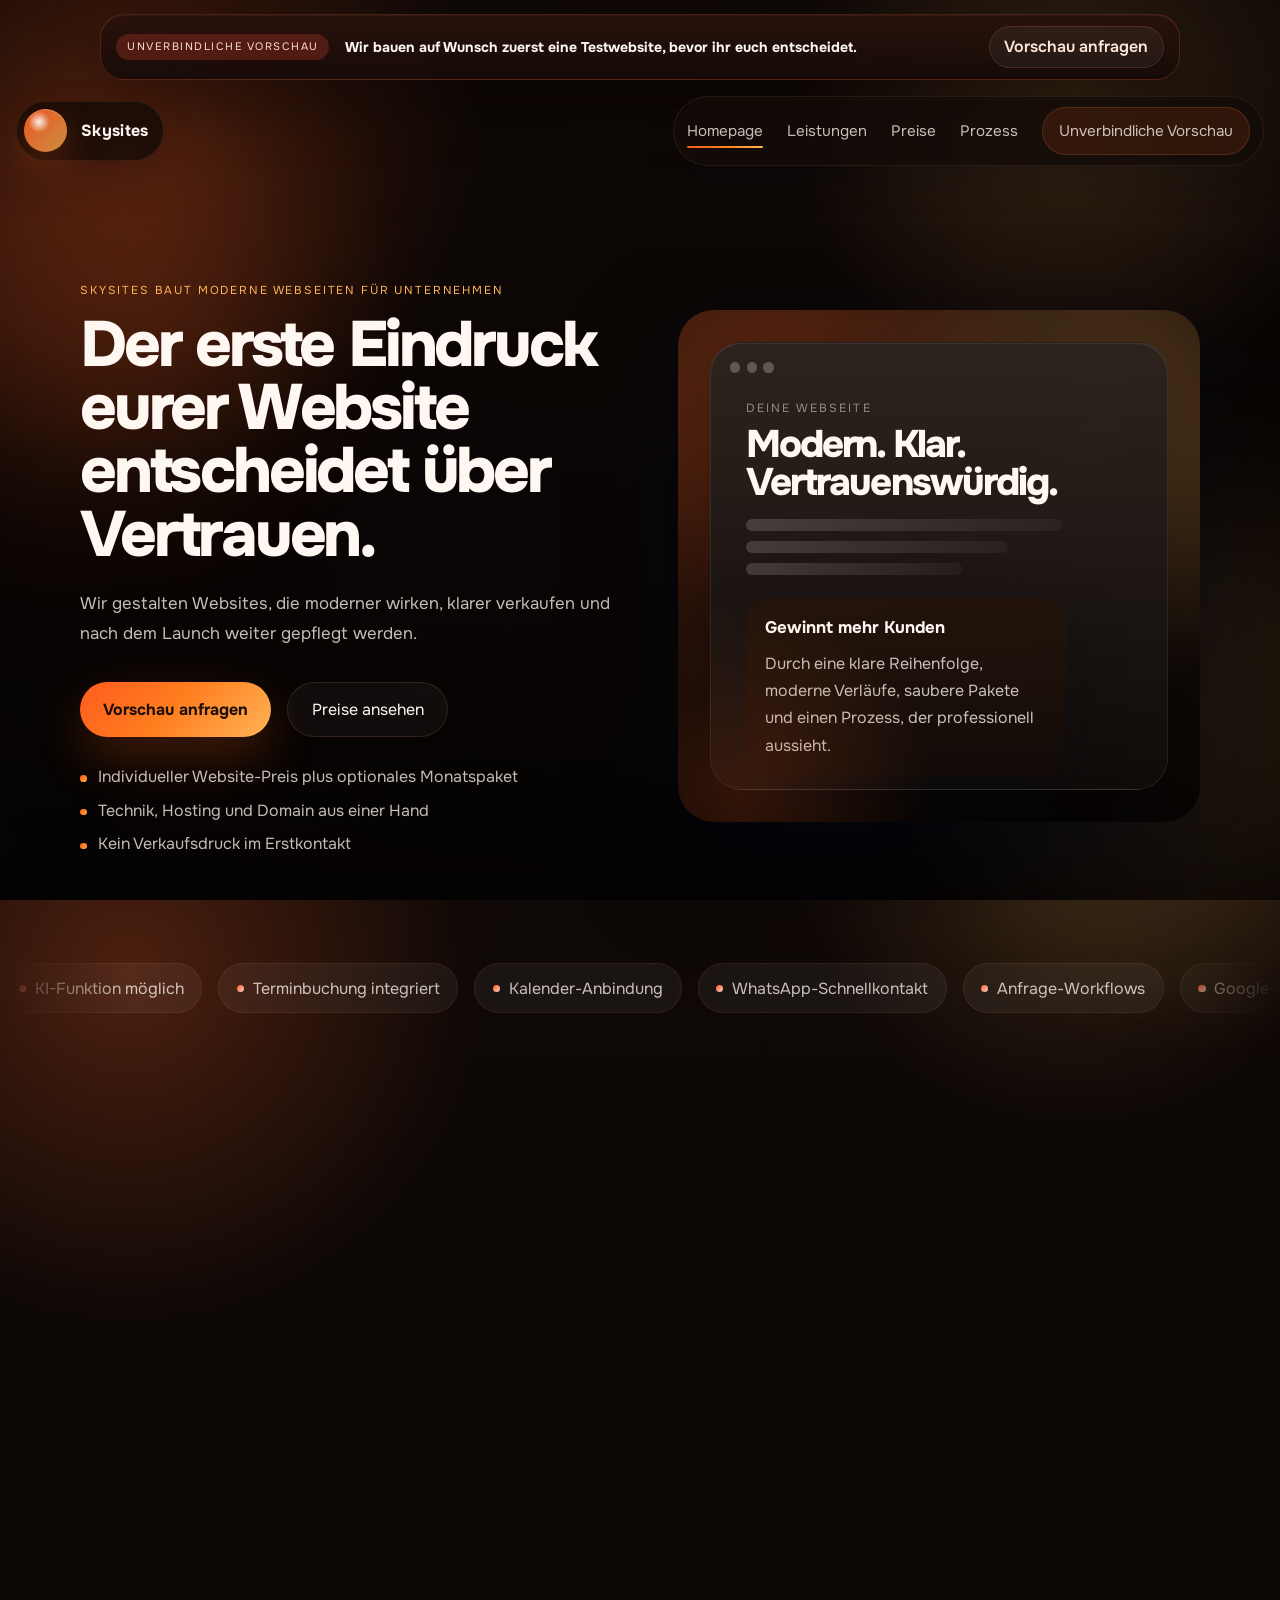
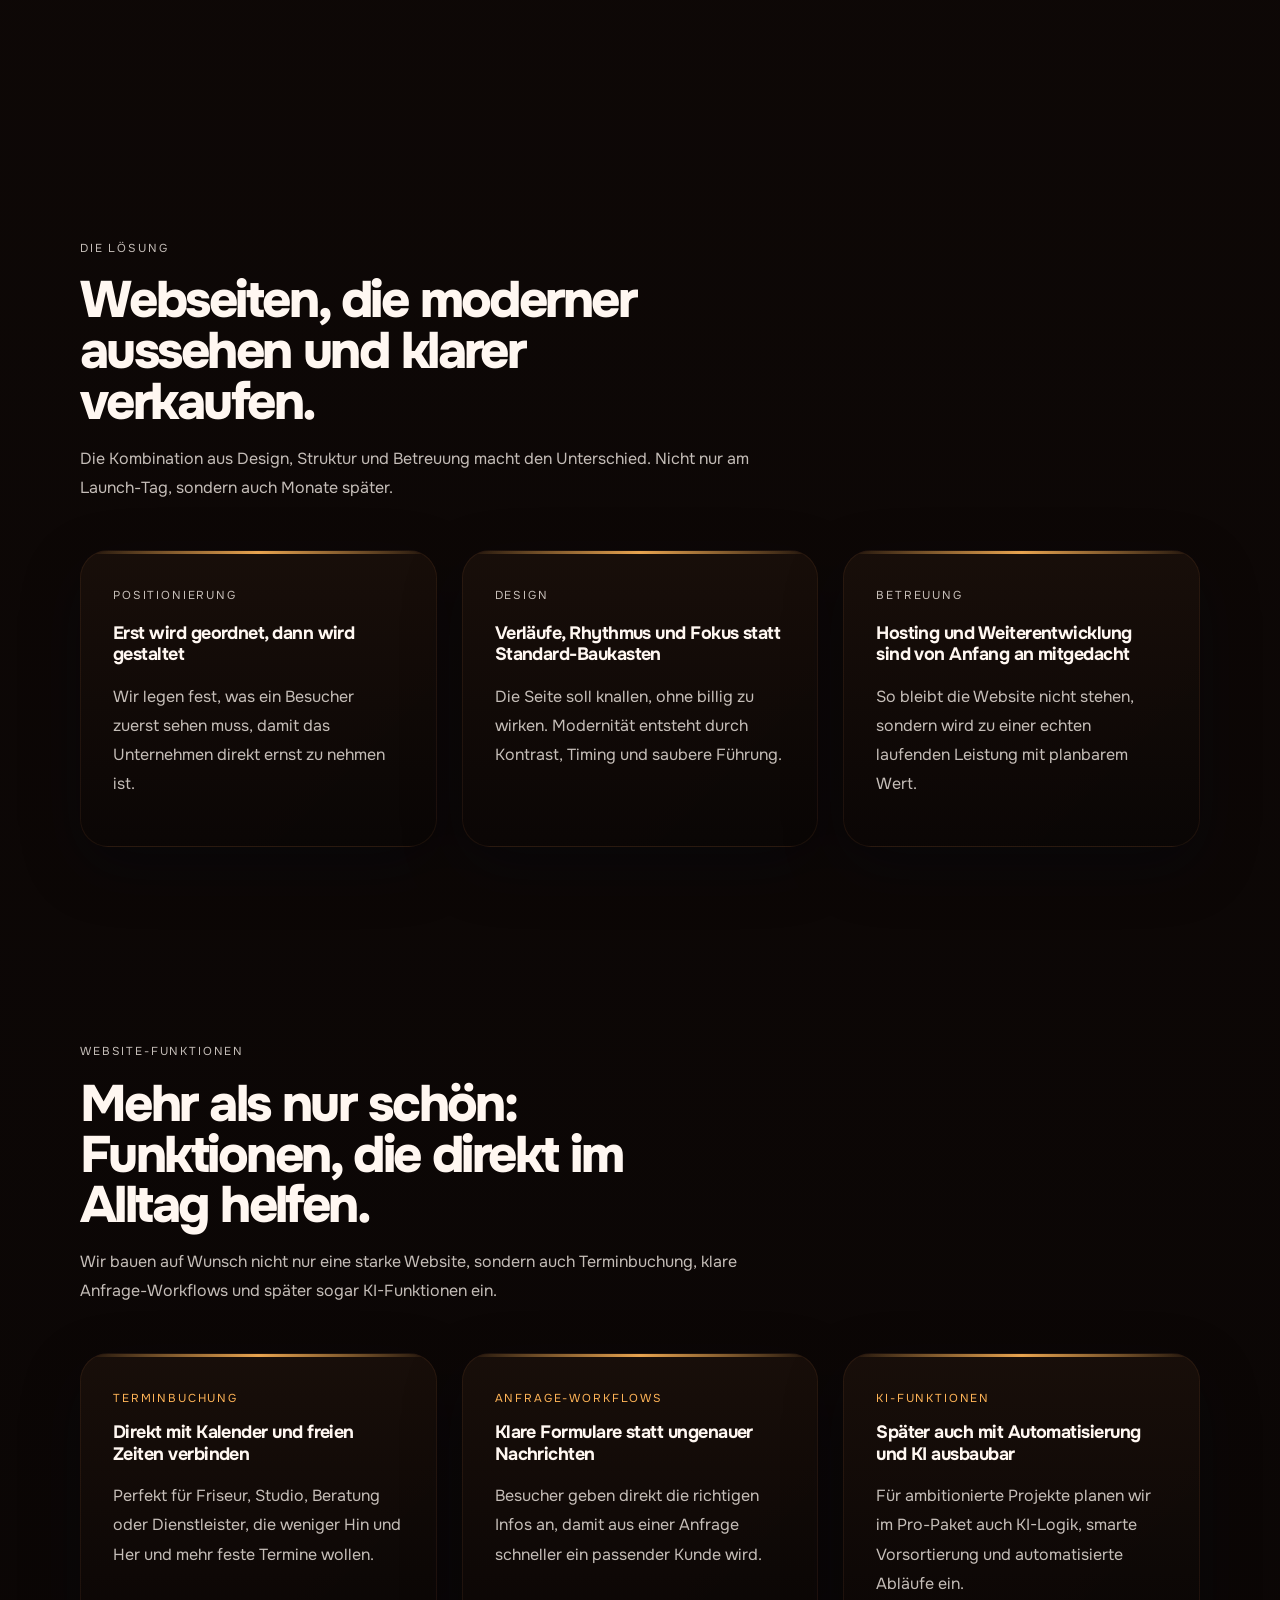
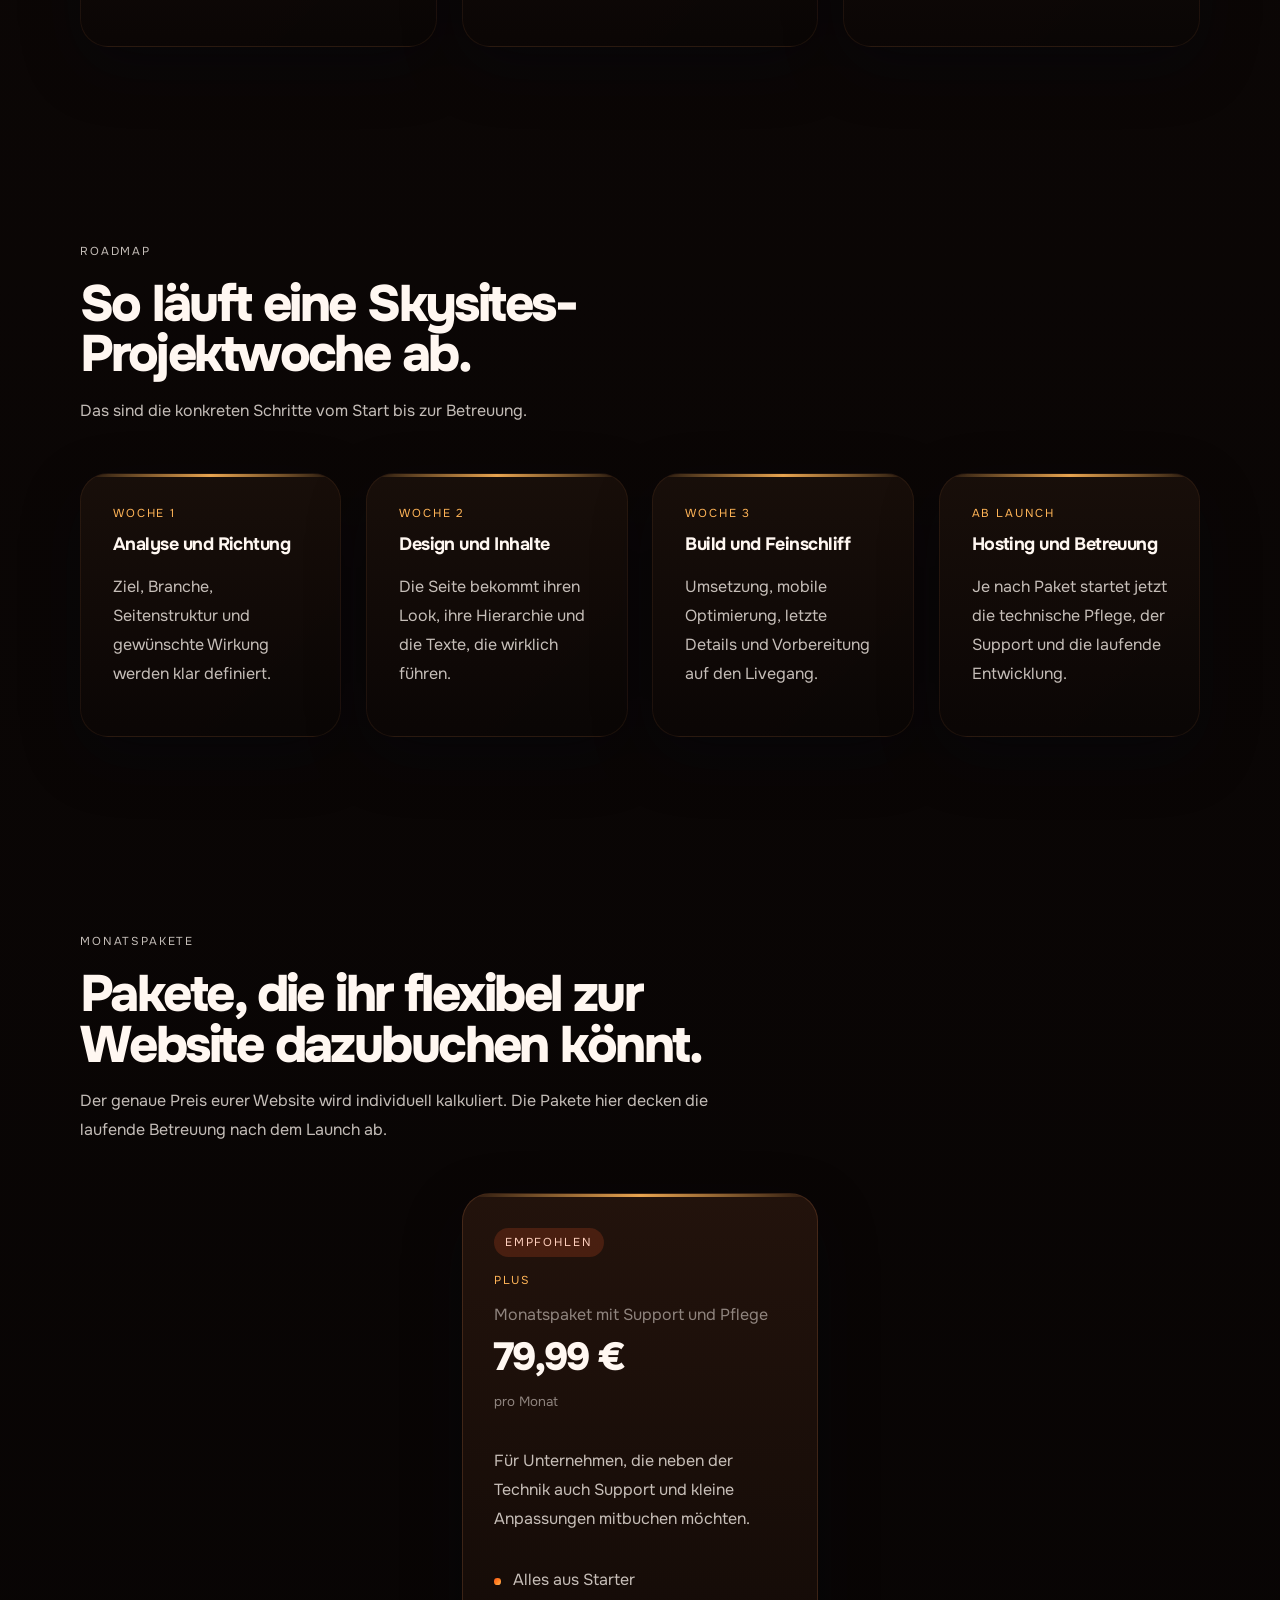
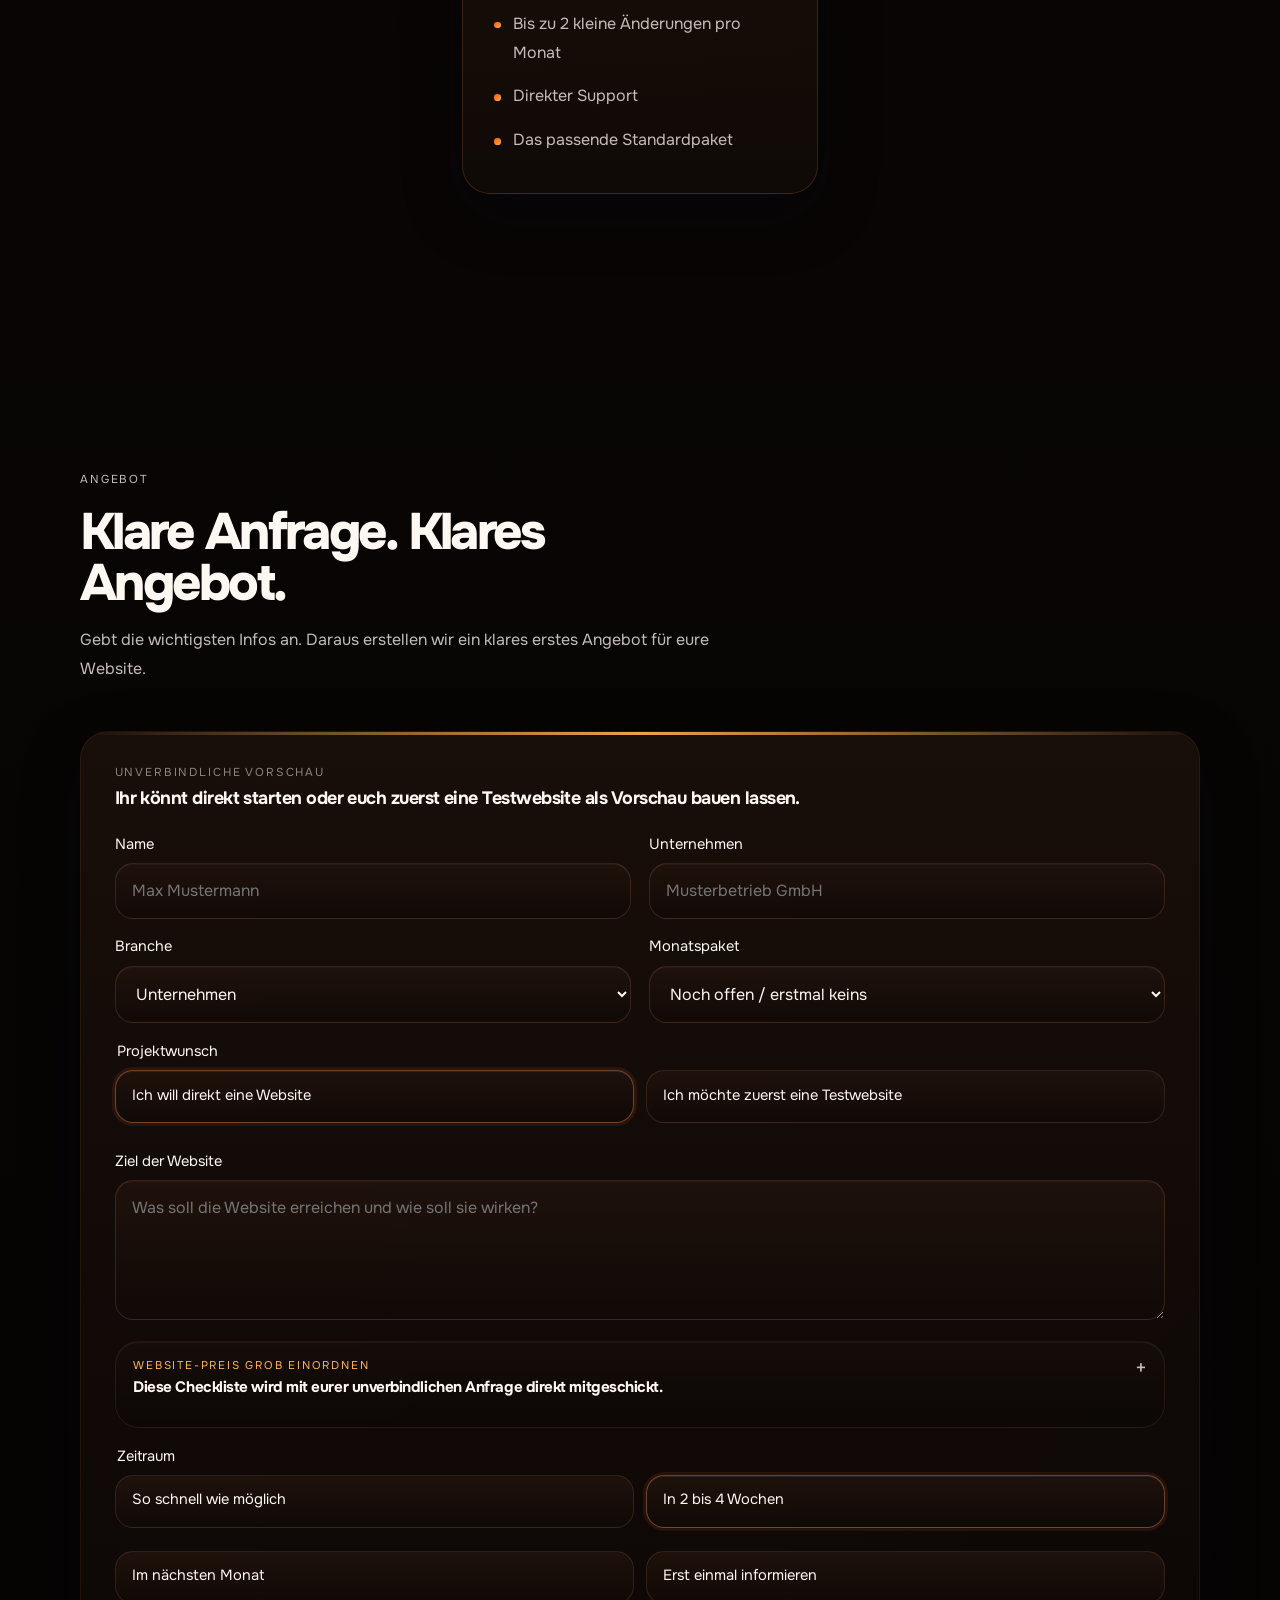
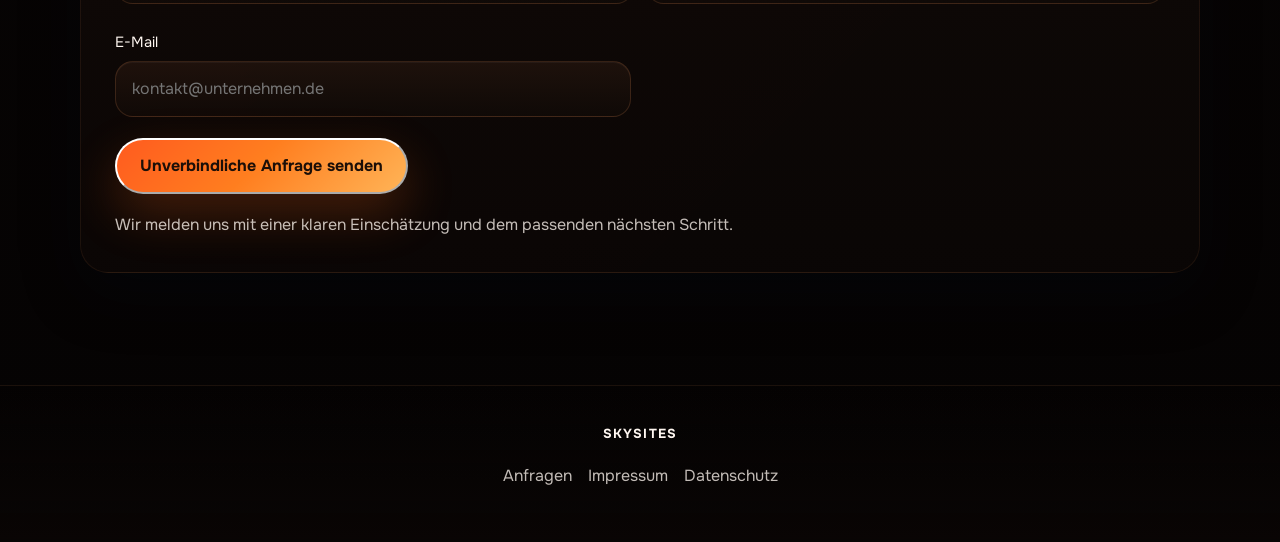
==== index.html @ fe9dfc4b "Add files via upload" ====
﻿<!DOCTYPE html>
<html lang="de">
<head>
  <meta charset="UTF-8">
  <meta name="viewport" content="width=device-width, initial-scale=1.0, viewport-fit=cover">
  <meta name="apple-mobile-web-app-capable" content="yes">
  <meta name="mobile-web-app-capable" content="yes">
  <meta name="color-scheme" content="dark light">
  <meta name="theme-color" content="#120b08">
  <meta name="theme-color" media="(prefers-color-scheme: light)" content="#120b08">
  <meta name="theme-color" media="(prefers-color-scheme: dark)" content="#120b08">
  <meta name="apple-mobile-web-app-status-bar-style" content="black-translucent">
  <title>Skysites | Moderne Webseiten für Unternehmen</title>
  <meta
    name="description"
    content="Skysites entwickelt moderne Webseiten für Unternehmen mit Hosting, Betreuung und klaren Abo-Modellen."
  >
  <link rel="preconnect" href="https://fonts.googleapis.com">
  <link rel="preconnect" href="https://fonts.gstatic.com" crossorigin>
  <link
    href="https://fonts.googleapis.com/css2?family=Onest:wght@300;400;500;600;700;800&display=swap"
    rel="stylesheet"
  >
  <link rel="stylesheet" href="styles.css">
</head>
<body data-page="home">
  <div class="ambient ambient-one"></div>
  <div class="ambient ambient-two"></div>
  <div class="site-frame">
    <div class="announcement-bar" data-reveal>
      <span class="announcement-tag">Unverbindliche Vorschau</span>
      <strong>Wir bauen auf Wunsch zuerst eine Testwebsite, bevor ihr euch entscheidet.</strong>
      <a href="anfragen.html">Vorschau anfragen</a>
    </div>

    <header class="site-header">
      <a class="brand" href="index.html" aria-label="Skysites Startseite">
        <span class="brand-symbol"></span>
        <span class="brand-wordmark">Skysites</span>
      </a>

      <button class="nav-toggle" type="button" aria-expanded="false" aria-controls="site-nav">
        <span></span>
        <span></span>
        <span></span>
      </button>

      <nav class="site-nav" id="site-nav" aria-label="Hauptnavigation">
        <a href="index.html" data-nav="home">Homepage</a>
        <a href="leistungen.html" data-nav="leistungen">Leistungen</a>
        <a href="preise.html" data-nav="preise">Preise</a>
        <a href="prozess.html" data-nav="prozess">Prozess</a>
        <a class="nav-button" href="anfragen.html">Unverbindliche Vorschau</a>
      </nav>
    </header>

    <main>
      <section class="hero section">
        <div class="hero-copy" data-reveal>
          <p class="eyebrow">Skysites baut moderne Webseiten für Unternehmen</p>
          <h1>Der erste Eindruck eurer Website entscheidet über Vertrauen.</h1>
          <p class="hero-text">
            Wir gestalten Websites, die moderner wirken, klarer verkaufen und nach dem Launch weiter gepflegt werden.
          </p>

          <div class="hero-actions">
            <a class="button button-primary" href="anfragen.html">Vorschau anfragen</a>
            <a class="button button-secondary" href="preise.html">Preise ansehen</a>
          </div>

          <ul class="hero-points">
            <li>Individueller Website-Preis plus optionales Monatspaket</li>
            <li>Technik, Hosting und Domain aus einer Hand</li>
            <li>Kein Verkaufsdruck im Erstkontakt</li>
          </ul>
        </div>

        <div class="hero-visual" data-reveal>
          <div class="hero-stage">
            <div class="hero-screen">
              <div class="screen-top">
                <span></span>
                <span></span>
                <span></span>
              </div>

              <div class="screen-body">
                <p class="screen-kicker">Deine Webseite</p>
                <h2>Modern. Klar. Vertrauenswürdig.</h2>
                <div class="screen-lines">
                  <span></span>
                  <span></span>
                  <span></span>
                </div>
                <div class="screen-panel">
                  <strong>Gewinnt mehr Kunden</strong>
                  <p>Durch eine klare Reihenfolge, moderne Verläufe, saubere Pakete und einen Prozess, der professionell aussieht.</p>
                </div>
              </div>
            </div>

          </div>
        </div>
      </section>

      <section class="proof-marquee section-tight" aria-label="Wirkung von Skysites">
        <div class="proof-track">
          <span>KI-Funktion möglich</span>
          <span>Terminbuchung integriert</span>
          <span>Kalender-Anbindung</span>
          <span>WhatsApp-Schnellkontakt</span>
          <span>Anfrage-Workflows</span>
          <span>Google-Bewertungen</span>
          <span>Mehrsprachige Seiten</span>
          <span>Formulare mit Vorsortierung</span>
          <span>Hosting inklusive</span>
          <span>SEO-Basis sauber aufgebaut</span>
          <span>KI-Funktion möglich</span>
          <span>Terminbuchung integriert</span>
          <span>Kalender-Anbindung</span>
          <span>WhatsApp-Schnellkontakt</span>
          <span>Anfrage-Workflows</span>
          <span>Google-Bewertungen</span>
          <span>Mehrsprachige Seiten</span>
          <span>Formulare mit Vorsortierung</span>
          <span>Hosting inklusive</span>
          <span>SEO-Basis sauber aufgebaut</span>
        </div>
      </section>

      <section class="section problem-section">
        <div class="section-head narrow" data-reveal>
          <p class="eyebrow">Die Realität</p>
          <h2>Viele Webseiten verlieren schon vor der ersten Anfrage.</h2>
          <p>
            Nicht weil das Unternehmen schlecht ist. Sondern weil die Website alt wirkt, Leistungen
            unklar erklärt und nach dem Launch nie weitergedacht wurde.
          </p>
        </div>

        <div class="problem-grid">
          <article class="problem-card" data-reveal>
            <p class="card-tag">01 Veralteter Eindruck</p>
            <h3>Die Firma wirkt schwächer als sie ist</h3>
            <p>Besucher sehen eine alte Website und schließen daraus auf Qualität, Preis und Professionalität.</p>
          </article>

          <article class="problem-card" data-reveal>
            <p class="card-tag">02 Unklare Kommunikation</p>
            <h3>Leistungen werden gezeigt, aber nicht verkauft</h3>
            <p>Wenn die Reihenfolge nicht stimmt, liest niemand bis zum Punkt, an dem Vertrauen entsteht.</p>
          </article>

          <article class="problem-card" data-reveal>
            <p class="card-tag">03 Kein System danach</p>
            <h3>Nach dem Launch beginnt sofort der Stillstand</h3>
            <p>Ohne Hosting, Pflege und kleine Updates wird aus einer guten Website schnell wieder ein altes Signal.</p>
          </article>
        </div>
      </section>

      <section class="section solution-section">
        <div class="section-head" data-reveal>
          <p class="eyebrow">Die Lösung</p>
          <h2>Webseiten, die moderner aussehen und klarer verkaufen.</h2>
          <p>
            Die Kombination aus Design, Struktur und Betreuung macht den Unterschied. Nicht nur am
            Launch-Tag, sondern auch Monate später.
          </p>
        </div>

        <div class="story-grid">
          <article class="glass-card" data-reveal>
            <p class="card-tag">Positionierung</p>
            <h3>Erst wird geordnet, dann wird gestaltet</h3>
            <p>Wir legen fest, was ein Besucher zuerst sehen muss, damit das Unternehmen direkt ernst zu nehmen ist.</p>
          </article>

          <article class="glass-card" data-reveal>
            <p class="card-tag">Design</p>
            <h3>Verläufe, Rhythmus und Fokus statt Standard-Baukasten</h3>
            <p>Die Seite soll knallen, ohne billig zu wirken. Modernität entsteht durch Kontrast, Timing und saubere Führung.</p>
          </article>

          <article class="glass-card" data-reveal>
            <p class="card-tag">Betreuung</p>
            <h3>Hosting und Weiterentwicklung sind von Anfang an mitgedacht</h3>
            <p>So bleibt die Website nicht stehen, sondern wird zu einer echten laufenden Leistung mit planbarem Wert.</p>
          </article>
        </div>
      </section>

      <section class="section examples-section">
        <div class="section-head" data-reveal>
          <p class="eyebrow">Website-Funktionen</p>
          <h2>Mehr als nur schön: Funktionen, die direkt im Alltag helfen.</h2>
          <p>Wir bauen auf Wunsch nicht nur eine starke Website, sondern auch Terminbuchung, klare Anfrage-Workflows und später sogar KI-Funktionen ein.</p>
        </div>

        <div class="examples-grid">
          <article class="example-card" data-reveal>
            <span class="example-label">Terminbuchung</span>
            <h3>Direkt mit Kalender und freien Zeiten verbinden</h3>
            <p>Perfekt für Friseur, Studio, Beratung oder Dienstleister, die weniger Hin und Her und mehr feste Termine wollen.</p>
          </article>

          <article class="example-card" data-reveal>
            <span class="example-label">Anfrage-Workflows</span>
            <h3>Klare Formulare statt ungenauer Nachrichten</h3>
            <p>Besucher geben direkt die richtigen Infos an, damit aus einer Anfrage schneller ein passender Kunde wird.</p>
          </article>

          <article class="example-card" data-reveal>
            <span class="example-label">KI-Funktionen</span>
            <h3>Später auch mit Automatisierung und KI ausbaubar</h3>
            <p>Für ambitionierte Projekte planen wir im Pro-Paket auch KI-Logik, smarte Vorsortierung und automatisierte Abläufe ein.</p>
          </article>
        </div>
      </section>

      <section class="section roadmap-section">
        <div class="section-head" data-reveal>
          <p class="eyebrow">Roadmap</p>
          <h2>So läuft eine Skysites-Projektwoche ab.</h2>
          <p>Das sind die konkreten Schritte vom Start bis zur Betreuung.</p>
        </div>

        <div class="roadmap-grid">
          <article class="roadmap-card" data-reveal>
            <span>Woche 1</span>
            <h3>Analyse und Richtung</h3>
            <p>Ziel, Branche, Seitenstruktur und gewünschte Wirkung werden klar definiert.</p>
          </article>

          <article class="roadmap-card" data-reveal>
            <span>Woche 2</span>
            <h3>Design und Inhalte</h3>
            <p>Die Seite bekommt ihren Look, ihre Hierarchie und die Texte, die wirklich führen.</p>
          </article>

          <article class="roadmap-card" data-reveal>
            <span>Woche 3</span>
            <h3>Build und Feinschliff</h3>
            <p>Umsetzung, mobile Optimierung, letzte Details und Vorbereitung auf den Livegang.</p>
          </article>

          <article class="roadmap-card" data-reveal>
            <span>Ab Launch</span>
            <h3>Hosting und Betreuung</h3>
            <p>Je nach Paket startet jetzt die technische Pflege, der Support und die laufende Entwicklung.</p>
          </article>
        </div>
      </section>

      <section class="section pricing-preview">
        <div class="section-head" data-reveal>
          <p class="eyebrow">Monatspakete</p>
          <h2>Pakete, die ihr flexibel zur Website dazubuchen könnt.</h2>
          <p>
            Der genaue Preis eurer Website wird individuell kalkuliert. Die Pakete hier decken die
            laufende Betreuung nach dem Launch ab.
          </p>
        </div>

        <div class="pricing-grid">
          <article class="pricing-card" data-reveal>
            <p class="price-tier">Starter</p>
            <div class="price-block">
              <span>Monatspaket für Hosting und Basis</span>
              <strong>29,99 &euro;</strong>
              <small>pro Monat</small>
            </div>
            <p class="price-copy">Für Unternehmen, die Hosting, Domain und technische Ruhe sauber abgeben möchten.</p>
            <ul>
              <li>Hosting, Domain und SSL</li>
              <li>Technische Pflege und Verfügbarkeit</li>
              <li>Stabile Basis nach dem Launch</li>
              <li>Ideal für den einfachen Start</li>
            </ul>
          </article>

          <article class="pricing-card featured" data-reveal>
            <p class="feature-chip">Empfohlen</p>
            <p class="price-tier">Plus</p>
            <div class="price-block">
              <span>Monatspaket mit Support und Pflege</span>
              <strong>79,99 &euro;</strong>
              <small>pro Monat</small>
            </div>
            <p class="price-copy">Für Unternehmen, die neben der Technik auch Support und kleine Anpassungen mitbuchen möchten.</p>
            <ul>
              <li>Alles aus Starter</li>
              <li>Bis zu 2 kleine Änderungen pro Monat</li>
              <li>Direkter Support</li>
              <li>Das passende Standardpaket</li>
            </ul>
          </article>

          <article class="pricing-card" data-reveal>
            <p class="price-tier">Pro</p>
            <div class="price-block">
              <span>Monatspaket für Ausbau, Workflows und KI</span>
              <strong>249,99 &euro;</strong>
              <small>pro Monat</small>
            </div>
            <p class="price-copy">Für Unternehmen, die ihre Website langfristig ausbauen und priorisiert betreuen lassen wollen.</p>
            <ul>
              <li>Alles aus Plus</li>
              <li>Priorisierte Betreuung</li>
              <li>Neue Bereiche, Workflows und größere Anpassungen</li>
              <li>KI-Funktionen werden hier sauber mitgedacht</li>
            </ul>
          </article>
        </div>

        <div class="section-link" data-reveal>
          <a class="button button-primary" href="preise.html#preisfinder">Website-Preis finden</a>
          <a class="button button-secondary" href="preise.html">Preise ansehen</a>
        </div>
      </section>

      <section class="section contact-section" id="kontakt">
        <div class="section-head" data-reveal>
          <p class="eyebrow">Angebot</p>
          <h2>Klare Anfrage. Klares Angebot.</h2>
          <p>
            Gebt die wichtigsten Infos an. Daraus erstellen wir ein klares erstes Angebot für eure Website.
          </p>
        </div>

        <div class="contact-grid contact-grid-single">
          <form class="contact-form" id="lead-form" data-reveal>
            <div class="form-intro">
              <p>Unverbindliche Vorschau</p>
              <strong>Ihr könnt direkt starten oder euch zuerst eine Testwebsite als Vorschau bauen lassen.</strong>
            </div>

            <div class="form-grid">
              <label>
                <span>Name</span>
                <input type="text" name="name" placeholder="Max Mustermann">
              </label>

              <label>
                <span>Unternehmen</span>
                <input type="text" name="company" placeholder="Musterbetrieb GmbH">
              </label>

              <label>
                <span>Branche</span>
                <select name="industry">
                  <option value="Unternehmen">Unternehmen</option>
                  <option value="Handwerk">Handwerk</option>
                  <option value="Praxis oder Gesundheit">Praxis oder Gesundheit</option>
                  <option value="Beauty oder Studio">Beauty oder Studio</option>
                  <option value="Dienstleistung">Dienstleistung</option>
                </select>
              </label>

              <label>
                <span>Monatspaket</span>
                <select name="plan">
                  <option value="Noch offen">Noch offen / erstmal keins</option>
                  <option value="Starter">Starter</option>
                  <option value="Plus">Plus</option>
                  <option value="Pro">Pro</option>
                </select>
                
              </label>

              <fieldset class="field-wide choice-field">
                <legend>Projektwunsch</legend>
                <div class="choice-grid choice-grid-double">
                  <label class="choice-option">
                    <input type="radio" name="project_type" value="Ich will direkt eine Website" checked>
                    <span>Ich will direkt eine Website</span>
                  </label>
                  <label class="choice-option">
                    <input type="radio" name="project_type" value="Ich möchte zuerst eine Testwebsite">
                    <span>Ich möchte zuerst eine Testwebsite</span>
                  </label>
                </div>
              </fieldset>

              <div class="field-wide">
                <label>
                  <span>Ziel der Website</span>
                  <textarea name="goal" rows="5" placeholder="Was soll die Website erreichen und wie soll sie wirken?" data-goal-field></textarea>
                </label>

                <div class="estimate-drawer" data-estimate-drawer>
                  <button class="estimate-toggle" type="button" data-estimate-toggle aria-expanded="false">
                    <span>Website-Preis grob einordnen</span>
                    <strong>Diese Checkliste wird mit eurer unverbindlichen Anfrage direkt mitgeschickt.</strong>
                  </button>

                  <div class="estimate-panel" data-estimate-panel hidden>
                    <p class="estimate-copy">Ergänzt auf Wunsch direkt Umfang, Design und Funktionen. So können wir euer Angebot viel klarer einordnen.</p>

                    <div class="form-grid estimate-grid">
                      <label>
                        <span>Seitenumfang</span>
                        <select name="estimate_pages" data-estimate-field>
                          <option value="small">1 bis 3 Seiten</option>
                          <option value="medium">4 bis 6 Seiten</option>
                          <option value="large">7 bis 10 Seiten</option>
                          <option value="xlarge">Mehr als 10 Seiten</option>
                        </select>
                      </label>

                      <label>
                        <span>Inhalte</span>
                        <select name="estimate_content" data-estimate-field>
                          <option value="ready">Texte und Inhalte sind weitgehend bereit</option>
                          <option value="partial">Teile sind vorhanden</option>
                          <option value="new">Es soll inhaltlich neu aufgebaut werden</option>
                        </select>
                      </label>

                      <label class="field-wide">
                        <span>Designanspruch</span>
                        <select name="estimate_design" data-estimate-field>
                          <option value="clean">Klar und fokussiert</option>
                          <option value="premium">Hochwertig und modern</option>
                          <option value="individual">Auffälliger und individueller</option>
                        </select>
                      </label>

                      <fieldset class="field-wide choice-field">
                        <legend>Zusatzfunktionen</legend>
                        <div class="choice-grid">
                          <label class="choice-option">
                            <input type="checkbox" name="estimate_features" value="contact" data-estimate-field>
                            <span>Kontaktformular</span>
                          </label>
                          <label class="choice-option">
                            <input type="checkbox" name="estimate_features" value="booking" data-estimate-field>
                            <span>Terminbuchung</span>
                          </label>
                          <label class="choice-option">
                            <input type="checkbox" name="estimate_features" value="calendar" data-estimate-field>
                            <span>Kalender-Anbindung</span>
                          </label>
                          <label class="choice-option">
                            <input type="checkbox" name="estimate_features" value="faq" data-estimate-field>
                            <span>FAQ-Bereich</span>
                          </label>
                          <label class="choice-option">
                            <input type="checkbox" name="estimate_features" value="gallery" data-estimate-field>
                            <span>Google-Bewertungen</span>
                          </label>
                          <label class="choice-option">
                            <input type="checkbox" name="estimate_features" value="blog" data-estimate-field>
                            <span>Blog oder News</span>
                          </label>
                          <label class="choice-option">
                            <input type="checkbox" name="estimate_features" value="multilingual" data-estimate-field>
                            <span>Mehrsprachig</span>
                          </label>
                          <label class="choice-option">
                            <input type="checkbox" name="estimate_features" value="whatsapp" data-estimate-field>
                            <span>WhatsApp oder Schnellkontakt</span>
                          </label>
                          <label class="choice-option">
                            <input type="checkbox" name="estimate_features" value="workflow" data-estimate-field>
                            <span>Anfrage-Workflow oder Rechner</span>
                          </label>
                          <label class="choice-option">
                            <input type="checkbox" name="estimate_features" value="ai" data-estimate-field>
                            <span>KI-Funktion (nur mit Pro)</span>
                          </label>
                        </div>
                      </fieldset>
                    </div>

                    <div class="estimate-inline">
                      <span>Aktuelle Einordnung</span>
                      <strong data-inline-price-range>ca. 500 - 749 &euro;</strong>
                      <small data-inline-price-note>Schlanker Einstieg</small>
                      <p data-inline-price-summary>Perfekt für eine kompakte Website mit klarem Aufbau.</p>
                    </div>
                  </div>
                </div>
              </div>

              <fieldset class="field-wide choice-field">
                <legend>Zeitraum</legend>
                <div class="choice-grid">
                  <label class="choice-option">
                    <input type="radio" name="timeline" value="so schnell wie möglich">
                    <span>So schnell wie möglich</span>
                  </label>
                  <label class="choice-option">
                    <input type="radio" name="timeline" value="in 2 bis 4 Wochen" checked>
                    <span>In 2 bis 4 Wochen</span>
                  </label>
                  <label class="choice-option">
                    <input type="radio" name="timeline" value="im nächsten Monat">
                    <span>Im nächsten Monat</span>
                  </label>
                  <label class="choice-option">
                    <input type="radio" name="timeline" value="erst einmal nur informieren">
                    <span>Erst einmal informieren</span>
                  </label>
                </div>
              </fieldset>

              <label>
                <span>E-Mail</span>
                <input type="email" name="email" placeholder="kontakt@unternehmen.de">
              </label>
            </div>

            <button class="button button-primary" type="submit">Unverbindliche Anfrage senden</button>
            <p class="form-note">
              Wir melden uns mit einer klaren Einschätzung und dem passenden nächsten Schritt.
            </p>
          </form>
        </div>
      </section>
    </main>

    <footer class="site-footer">
      <p>Skysites</p>
      <div>
        <a href="anfragen.html">Anfragen</a>
        <a href="impressum.html">Impressum</a>
        <a href="datenschutz.html">Datenschutz</a>
      </div>
    </footer>
  </div>

  <script src="script.js"></script>
</body>
</html>
---- styles.css ----
:root {
  color-scheme: dark;
  --safe-top: env(safe-area-inset-top, 0px);
  --safe-right: env(safe-area-inset-right, 0px);
  --safe-bottom: env(safe-area-inset-bottom, 0px);
  --safe-left: env(safe-area-inset-left, 0px);
  --bg: #120b08;
  --bg-deep: #070403;
  --surface: rgba(28, 16, 10, 0.72);
  --surface-strong: rgba(20, 12, 8, 0.9);
  --surface-soft: rgba(255, 255, 255, 0.05);
  --line: rgba(255, 157, 96, 0.14);
  --line-strong: rgba(255, 157, 96, 0.28);
  --text: #fff7f1;
  --text-soft: rgba(255, 247, 241, 0.76);
  --text-dim: rgba(255, 247, 241, 0.5);
  --blue-1: #ff6a18;
  --blue-2: #ff8f2b;
  --blue-3: #ffb457;
  --warm-1: #ff5a2a;
  --warm-2: #ffd0bf;
  --success: #8ef5c5;
  --gradient-primary: linear-gradient(135deg, #ff5b1f 0%, #ff7e1f 48%, #ffb457 100%);
  --gradient-warm: linear-gradient(135deg, #ff5a2a 0%, #ffd0bf 100%);
  --shadow-lg: 0 35px 100px rgba(2, 8, 20, 0.5);
  --shadow-md: 0 20px 60px rgba(2, 8, 20, 0.32);
  --radius-xl: 36px;
  --radius-lg: 28px;
  --radius-md: 20px;
  --container: 1120px;
  --space-section: clamp(5rem, 7.5vw, 7.5rem);
}

*,
*::before,
*::after {
  box-sizing: border-box;
}

html {
  scroll-behavior: smooth;
  background: #120b08;
  color-scheme: dark;
  overflow-x: hidden;
  min-height: 100%;
}

body {
  margin: 0;
  padding-top: var(--safe-top);
  padding-right: var(--safe-right);
  padding-bottom: var(--safe-bottom);
  padding-left: var(--safe-left);
  min-height: 100vh;
  min-height: 100dvh;
  min-height: 100%;
  width: 100%;
  font-family: "Onest", sans-serif;
  color: var(--text);
  background-color: #120b08;
  background:
    radial-gradient(circle at 10% 14%, rgba(255, 100, 38, 0.26), transparent 22rem),
    radial-gradient(circle at 84% 12%, rgba(255, 180, 87, 0.18), transparent 18rem),
    linear-gradient(180deg, #100907 0%, #050303 100%);
  overflow-x: hidden;
  overscroll-behavior-x: none;
  overscroll-behavior-y: none;
  -webkit-text-size-adjust: 100%;
  -webkit-tap-highlight-color: transparent;
  position: relative;
}

body::before,
body::after {
  content: "";
  position: fixed;
  top: calc(var(--safe-top) * -1);
  right: calc(var(--safe-right) * -1);
  bottom: calc(var(--safe-bottom) * -1);
  left: calc(var(--safe-left) * -1);
  pointer-events: none;
  z-index: 0;
}

body::before {
  background:
    radial-gradient(circle at 10% 14%, rgba(255, 100, 38, 0.26), transparent 22rem),
    radial-gradient(circle at 84% 12%, rgba(255, 180, 87, 0.18), transparent 18rem),
    linear-gradient(180deg, #100907 0%, #050303 100%);
}

body::after {
  background: radial-gradient(circle at center, transparent 42%, rgba(5, 3, 3, 0.24) 100%);
}

a {
  color: inherit;
  text-decoration: none;
}

button,
input,
select,
textarea {
  font: inherit;
}

input,
select,
textarea {
  width: 100%;
  border: 1px solid rgba(255, 157, 96, 0.16);
  border-radius: 18px;
  padding: 1rem 1rem 1.05rem;
  color: var(--text);
  background:
    linear-gradient(180deg, rgba(31, 18, 12, 0.96), rgba(16, 10, 7, 0.94)),
    linear-gradient(135deg, rgba(255, 95, 31, 0.08), transparent 60%);
  box-shadow: inset 0 1px 0 rgba(255, 255, 255, 0.04);
  transition: transform 180ms ease, border-color 180ms ease, box-shadow 180ms ease;
}

input:focus,
select:focus,
textarea:focus {
  outline: none;
  transform: translateY(-1px);
  border-color: rgba(255, 157, 96, 0.42);
  box-shadow:
    inset 0 1px 0 rgba(255, 255, 255, 0.08),
    0 0 0 4px rgba(255, 106, 24, 0.12);
}

select,
option {
  color: var(--text);
}

option {
  color: #140c08;
  background: #fff1e8;
}

textarea {
  resize: vertical;
  min-height: 7.8rem;
}

.ambient {
  position: fixed;
  border-radius: 999px;
  filter: blur(90px);
  pointer-events: none;
  z-index: 0;
  opacity: 0.9;
}

.ambient-one {
  width: 24rem;
  height: 24rem;
  top: 6rem;
  left: -7rem;
  background: rgba(255, 98, 34, 0.24);
}

.ambient-two {
  width: 26rem;
  height: 26rem;
  top: 32rem;
  right: -8rem;
  background: rgba(255, 183, 95, 0.14);
}

.site-frame {
  position: relative;
  z-index: 1;
  width: 100%;
  max-width: 100%;
  margin: 0;
  overflow-x: clip;
}

main {
  width: 100%;
  max-width: 100%;
  overflow-x: clip;
}

img,
video,
iframe,
canvas,
svg {
  display: block;
  max-width: 100%;
}

.announcement-bar,
.site-header,
.site-footer {
  width: 100%;
  margin-inline: auto;
  box-sizing: border-box;
}

.section,
.page-hero {
  width: min(calc(100% - 2rem), var(--container));
  margin-inline: auto;
}

.announcement-bar {
  display: flex;
  align-items: center;
  justify-content: space-between;
  gap: 1rem;
  width: min(calc(100% - 2rem), 1080px);
  padding: 0.72rem 0.95rem;
  margin-top: 0.85rem;
  border-radius: 24px;
  background:
    linear-gradient(180deg, rgba(39, 17, 10, 0.96), rgba(19, 10, 7, 0.94)),
    linear-gradient(90deg, rgba(255, 84, 52, 0.28), rgba(255, 180, 87, 0.14));
  border: 1px solid rgba(255, 102, 67, 0.22);
  box-shadow:
    0 24px 60px rgba(5, 3, 3, 0.34),
    inset 0 1px 0 rgba(255, 255, 255, 0.04);
}

.announcement-tag {
  display: inline-flex;
  align-items: center;
  padding: 0.42rem 0.68rem;
  border-radius: 999px;
  background: rgba(255, 79, 54, 0.22);
  color: #ffe0d1;
  text-transform: uppercase;
  letter-spacing: 0.14em;
  font-size: 0.67rem;
  white-space: nowrap;
}

.announcement-bar strong {
  flex: 1;
  font-size: 0.88rem;
  color: var(--text);
}

.announcement-bar a {
  display: inline-flex;
  align-items: center;
  justify-content: center;
  min-height: 2.55rem;
  padding: 0.58rem 0.9rem;
  border-radius: 999px;
  background: rgba(255, 255, 255, 0.05);
  border: 1px solid rgba(255, 119, 67, 0.18);
  white-space: nowrap;
  color: #ffe7d9;
  font-weight: 600;
}

.site-header {
  position: sticky;
  top: 0;
  z-index: 20;
  display: flex;
  align-items: center;
  justify-content: space-between;
  gap: 1.5rem;
  padding: 1rem;
  background: transparent;
  border-bottom: 0;
}

.brand {
  display: inline-flex;
  align-items: center;
  gap: 0.85rem;
  padding: 0.45rem 0.9rem 0.45rem 0.45rem;
  border-radius: 999px;
  background: rgba(15, 9, 6, 0.72);
  border: 1px solid rgba(255, 157, 96, 0.1);
  box-shadow: 0 18px 40px rgba(2, 8, 20, 0.18);
  backdrop-filter: blur(12px);
}

.brand-symbol {
  width: 2.7rem;
  height: 2.7rem;
  border-radius: 50%;
  background:
    radial-gradient(circle at 35% 30%, rgba(255, 255, 255, 0.9), transparent 26%),
    linear-gradient(135deg, rgba(255, 91, 31, 0.92), rgba(255, 180, 87, 0.78));
  box-shadow:
    inset 0 1px 0 rgba(255, 255, 255, 0.3),
    0 14px 34px rgba(255, 96, 31, 0.26);
}

.brand-wordmark {
  font-size: 1rem;
  font-weight: 700;
  letter-spacing: 0.02em;
}

.site-nav {
  display: flex;
  align-items: center;
  gap: 1.5rem;
  padding: 0.6rem 0.8rem;
  border-radius: 999px;
  background: rgba(19, 11, 8, 0.82);
  border: 1px solid rgba(255, 157, 96, 0.1);
  box-shadow: 0 14px 36px rgba(2, 8, 20, 0.2);
  backdrop-filter: blur(12px);
}

.site-nav a {
  position: relative;
  color: var(--text-soft);
  font-size: 0.95rem;
}

.site-nav a::after {
  content: "";
  position: absolute;
  left: 0;
  bottom: -0.45rem;
  width: 100%;
  height: 2px;
  border-radius: 999px;
  background: var(--gradient-primary);
  transform: scaleX(0);
  transform-origin: center;
  transition: transform 180ms ease;
}

.site-nav a:hover::after,
.site-nav a[aria-current="page"]::after {
  transform: scaleX(1);
}

.nav-button {
  padding: 0.82rem 1rem;
  border-radius: 999px;
  background: rgba(255, 98, 34, 0.12);
  border: 1px solid rgba(255, 123, 63, 0.18);
  color: #fff1e8;
}

.nav-toggle {
  display: none;
  width: 3rem;
  height: 3rem;
  border-radius: 50%;
  border: 1px solid rgba(255, 157, 96, 0.14);
  background: rgba(19, 11, 8, 0.88);
  align-items: center;
  justify-content: center;
  flex-direction: column;
  gap: 0.28rem;
}

.nav-toggle span {
  width: 1.15rem;
  height: 2px;
  border-radius: 999px;
  background: var(--text);
}

.section,
.page-hero {
  padding: var(--space-section) 0;
}

.section-tight {
  padding: 0.8rem 0 0.25rem;
}

.eyebrow,
.card-tag,
.example-label,
.price-tier,
.feature-chip {
  display: inline-flex;
  align-items: center;
  gap: 0.5rem;
  margin: 0 0 1rem;
  color: var(--blue-3);
  text-transform: uppercase;
  letter-spacing: 0.16em;
  font-size: 0.72rem;
}

.accent-text {
  background: var(--gradient-primary);
  -webkit-background-clip: text;
  background-clip: text;
  color: transparent;
}

.hero {
  display: grid;
  grid-template-columns: minmax(0, 1fr) minmax(320px, 0.95fr);
  gap: 3rem;
  align-items: center;
  min-height: calc(92vh - 8rem);
}

.hero-copy {
  max-width: 38rem;
}

.hero h1,
.page-hero h1,
.section-head h2,
.cta-panel h2 {
  margin: 0;
  font-size: clamp(2.3rem, 5vw, 4.8rem);
  font-weight: 800;
  letter-spacing: -0.05em;
  line-height: 0.99;
}

.page-hero h1,
.section-head h2,
.cta-panel h2 {
  font-size: clamp(2rem, 4vw, 3.4rem);
}

.hero-text,
.section-head p,
.glass-card p,
.problem-card p,
.example-card p,
.pricing-card li,
.price-copy,
.timeline-step p,
.roadmap-card p,
.detail-card p,
.compare-item p,
.form-note,
.ai-brief p,
.ai-note strong,
.site-footer p,
.site-footer a {
  color: var(--text-soft);
  line-height: 1.82;
}

.hero-text {
  margin-top: 1.35rem;
  font-size: 1.05rem;
  max-width: 35rem;
}

.hero-actions,
.cta-actions {
  display: flex;
  flex-wrap: wrap;
  gap: 1rem;
  margin-top: 2rem;
}

.button {
  display: inline-flex;
  align-items: center;
  justify-content: center;
  min-height: 3.45rem;
  padding: 0.95rem 1.45rem;
  border-radius: 999px;
  transition: transform 180ms ease, box-shadow 180ms ease, opacity 180ms ease;
}

.button:hover {
  transform: translateY(-2px);
}

.button-primary {
  color: #1c0f08;
  font-weight: 700;
  background: var(--gradient-primary);
  box-shadow: 0 20px 50px rgba(255, 106, 24, 0.24);
}

.button-secondary {
  background: rgba(255, 255, 255, 0.04);
  border: 1px solid rgba(255, 157, 96, 0.14);
}

.hero-points,
.ai-points,
.pricing-card ul {
  padding: 0;
  margin: 1.8rem 0 0;
  list-style: none;
}

.hero-points {
  display: grid;
  gap: 0.8rem;
}

.hero-points li,
.ai-points li,
.pricing-card li {
  position: relative;
  padding-left: 1.2rem;
}

.hero-points li::before,
.ai-points li::before,
.pricing-card li::before {
  content: "";
  position: absolute;
  left: 0;
  top: 0.82rem;
  width: 0.42rem;
  height: 0.42rem;
  border-radius: 50%;
  background: var(--gradient-primary);
}

.hero-points li {
  display: flex;
  align-items: flex-start;
  gap: 0.72rem;
  padding-left: 0;
  color: var(--text-soft);
}

.hero-points li::before {
  position: static;
  flex: 0 0 0.42rem;
  margin-top: 0.58rem;
}

.hero-visual {
  position: relative;
}

.hero-stage {
  position: relative;
  min-height: 32rem;
  border-radius: var(--radius-xl);
  overflow: hidden;
  background:
    radial-gradient(circle at 18% 22%, rgba(255, 93, 31, 0.34), transparent 18rem),
    radial-gradient(circle at 76% 28%, rgba(255, 182, 87, 0.18), transparent 16rem),
    linear-gradient(180deg, rgba(30, 17, 11, 0.98), rgba(8, 5, 4, 0.98));
  box-shadow: var(--shadow-lg);
}

.hero-stage::before,
.hero-stage::after {
  content: "";
  position: absolute;
  inset: auto;
  border-radius: 999px;
  pointer-events: none;
}

.hero-stage::before {
  width: 30rem;
  height: 30rem;
  top: -8rem;
  right: -10rem;
  background: radial-gradient(circle, rgba(255, 174, 79, 0.14), transparent 70%);
}

.hero-stage::after {
  width: 24rem;
  height: 24rem;
  bottom: -10rem;
  left: -8rem;
  background: radial-gradient(circle, rgba(255, 98, 34, 0.18), transparent 70%);
}

.hero-screen {
  position: absolute;
  inset: 2rem;
  padding: 1.2rem;
  border-radius: 32px;
  transform: none;
  background:
    linear-gradient(180deg, rgba(250, 252, 255, 0.08), rgba(255, 255, 255, 0.02)),
    linear-gradient(180deg, rgba(26, 16, 11, 0.96), rgba(11, 7, 5, 0.98));
  border: 1px solid rgba(255, 255, 255, 0.08);
  box-shadow:
    inset 0 1px 0 rgba(255, 255, 255, 0.08),
    0 24px 60px rgba(0, 0, 0, 0.32);
}

.screen-top {
  display: flex;
  gap: 0.4rem;
}

.screen-top span {
  width: 0.65rem;
  height: 0.65rem;
  border-radius: 50%;
  background: rgba(255, 255, 255, 0.24);
}

.screen-body {
  padding: 1.8rem 1rem 0;
}

.screen-kicker {
  margin: 0;
  color: var(--text-dim);
  text-transform: uppercase;
  letter-spacing: 0.18em;
  font-size: 0.74rem;
}

.screen-body h2 {
  margin: 0.6rem 0 1rem;
  font-size: clamp(1.8rem, 3vw, 2.8rem);
  font-weight: 800;
  letter-spacing: -0.05em;
  line-height: 1;
}

.screen-lines {
  display: grid;
  gap: 0.65rem;
  margin-bottom: 1.4rem;
}

.screen-lines span {
  display: block;
  height: 0.75rem;
  border-radius: 999px;
  background: linear-gradient(90deg, rgba(255, 255, 255, 0.16), rgba(255, 255, 255, 0.04));
}

.screen-lines span:nth-child(1) {
  width: 82%;
}

.screen-lines span:nth-child(2) {
  width: 68%;
}

.screen-lines span:nth-child(3) {
  width: 56%;
}

.screen-panel {
  max-width: 20rem;
  padding: 1.2rem;
  border-radius: 24px;
  background:
    linear-gradient(180deg, rgba(34, 19, 12, 0.95), rgba(16, 10, 7, 0.9)),
    linear-gradient(135deg, rgba(255, 98, 34, 0.12), rgba(255, 180, 87, 0.08));
  box-shadow: var(--shadow-md);
}

.screen-panel strong {
  display: block;
  font-size: 1.05rem;
  line-height: 1.3;
}

.screen-panel p {
  margin: 0.7rem 0 0;
  color: var(--text-soft);
  line-height: 1.7;
}

.hero-badge {
  position: absolute;
  min-width: 11rem;
  max-width: 15rem;
  padding: 1rem 1.1rem;
  border-radius: 22px;
  background:
    linear-gradient(180deg, rgba(31, 18, 12, 0.92), rgba(14, 8, 6, 0.88)),
    linear-gradient(135deg, rgba(255, 98, 34, 0.14), rgba(255, 180, 87, 0.08));
  border: 1px solid rgba(255, 255, 255, 0.08);
  box-shadow: 0 20px 50px rgba(2, 8, 20, 0.34);
  backdrop-filter: blur(18px);
  animation: floatBadge 7s ease-in-out infinite;
}

.hero-badge span {
  display: block;
  color: var(--text-dim);
  text-transform: uppercase;
  letter-spacing: 0.14em;
  font-size: 0.7rem;
}

.hero-badge strong {
  display: block;
  margin-top: 0.45rem;
  font-size: 0.95rem;
  line-height: 1.45;
}

.badge-one {
  top: 2rem;
  right: 1.6rem;
}

.badge-two {
  right: 0.8rem;
  bottom: 8.1rem;
  animation-delay: -2s;
}

.badge-three {
  left: 1.3rem;
  bottom: 1.5rem;
  animation-delay: -4s;
}

.proof-marquee {
  width: 100%;
  overflow: hidden;
  margin-bottom: 0.2rem;
  mask-image: linear-gradient(90deg, transparent 0, #000 10%, #000 90%, transparent 100%);
}

.proof-track {
  display: flex;
  align-items: center;
  gap: 1rem;
  width: max-content;
  min-width: max-content;
  animation: marquee 20s linear infinite;
  will-change: transform;
}

.proof-track span {
  display: inline-flex;
  align-items: center;
  gap: 0.55rem;
  padding: 0.85rem 1.1rem;
  border-radius: 999px;
  white-space: nowrap;
  background: rgba(255, 255, 255, 0.05);
  border: 1px solid rgba(255, 157, 96, 0.1);
  color: var(--text-soft);
}

.proof-track span::before {
  content: "";
  width: 0.45rem;
  height: 0.45rem;
  border-radius: 50%;
  background: var(--gradient-warm);
}

.section-head {
  max-width: 42rem;
  margin-bottom: 3rem;
}

.section-head.narrow {
  max-width: 36rem;
}

.page-hero .section-head,
.detail-layout > .section-head,
.split-story > .section-head,
.compare-section > .section-head {
  position: relative;
  overflow: hidden;
  padding: 1.6rem 1.8rem;
  border-radius: var(--radius-lg);
  background:
    linear-gradient(180deg, rgba(24, 15, 10, 0.96), rgba(10, 6, 5, 0.96)),
    linear-gradient(135deg, rgba(255, 98, 34, 0.08), rgba(255, 180, 87, 0.04));
  border: 1px solid rgba(255, 157, 96, 0.08);
  box-shadow: var(--shadow-md);
}

.page-hero .section-head::before,
.detail-layout > .section-head::before,
.split-story > .section-head::before,
.compare-section > .section-head::before {
  content: "";
  position: absolute;
  inset: 0 auto auto 0;
  width: 100%;
  height: 3px;
  background: linear-gradient(90deg, rgba(255, 90, 42, 0), rgba(255, 180, 87, 0.9), rgba(255, 90, 42, 0));
}

body:not([data-page="home"]) .page-hero .section-head,
body:not([data-page="home"]) .detail-layout > .section-head,
body:not([data-page="home"]) .split-story > .section-head,
body:not([data-page="home"]) .compare-section > .section-head {
  overflow: visible;
  padding: 0;
  background: none;
  border: 0;
  box-shadow: none;
}

body:not([data-page="home"]) .page-hero .section-head::before,
body:not([data-page="home"]) .detail-layout > .section-head::before,
body:not([data-page="home"]) .split-story > .section-head::before,
body:not([data-page="home"]) .compare-section > .section-head::before {
  display: none;
}

body[data-page="leistungen"] .page-hero {
  padding-top: 2.2rem;
  padding-bottom: 0.9rem;
}

body[data-page="leistungen"] .page-hero .section-head {
  max-width: 33rem;
  margin-bottom: 0.35rem;
}

body[data-page="leistungen"] .page-hero h1 {
  font-size: clamp(1.9rem, 4vw, 2.9rem);
}

body[data-page="leistungen"] .service-columns {
  margin-top: 0.15rem;
}

body[data-page="leistungen"] .service-columns.section {
  padding-top: 0.55rem;
}

body[data-page="leistungen"] .detail-layout > .section-head,
body[data-page="leistungen"] .split-story > .section-head {
  position: relative;
  margin-bottom: 1.55rem;
  padding-bottom: 0.95rem;
  border-bottom: 1px solid rgba(255, 157, 96, 0.12);
}

body[data-page="leistungen"] .detail-layout > .section-head::after,
body[data-page="leistungen"] .split-story > .section-head::after {
  content: "";
  position: absolute;
  left: 0;
  bottom: -2px;
  width: 88px;
  height: 3px;
  border-radius: 999px;
  background: var(--gradient-primary);
}

body[data-page="preise"] .page-hero {
  padding-top: 2.9rem;
  padding-bottom: 1.6rem;
}

body[data-page="preise"] .pricing-preview.section {
  padding-top: 1.05rem;
}

body[data-page="preise"] .page-hero .section-head {
  max-width: 45rem;
  padding: 0.35rem 0 0.35rem 1.35rem;
  border-left: 3px solid rgba(255, 157, 96, 0.28);
  border-radius: 0 24px 24px 0;
  background: linear-gradient(90deg, rgba(255, 98, 34, 0.1), transparent 65%);
}

body[data-page="preise"] .detail-layout > .section-head,
body[data-page="preise"] .compare-section > .section-head,
body[data-page="preise"] .contact-section > .section-head {
  position: relative;
  text-align: center;
  margin-inline: auto;
  margin-bottom: 1.75rem;
  padding-bottom: 1rem;
}

body[data-page="preise"] .detail-layout > .section-head::after,
body[data-page="preise"] .compare-section > .section-head::after,
body[data-page="preise"] .contact-section > .section-head::after {
  content: "";
  position: absolute;
  left: 50%;
  bottom: 0;
  width: 112px;
  height: 2px;
  border-radius: 999px;
  transform: translateX(-50%);
  background: linear-gradient(90deg, rgba(255, 90, 42, 0), rgba(255, 180, 87, 1), rgba(255, 90, 42, 0));
}

body[data-page="prozess"] .page-hero {
  padding-top: 2.8rem;
  padding-bottom: 1.8rem;
}

body[data-page="prozess"] .timeline-block.section {
  padding-top: 1.15rem;
}

body[data-page="prozess"] .page-hero .section-head {
  max-width: 45rem;
  margin-inline: auto;
  padding: 1.2rem 0;
  text-align: center;
  border-top: 1px solid rgba(255, 157, 96, 0.14);
  border-bottom: 1px solid rgba(255, 157, 96, 0.14);
}

body[data-page="prozess"] .detail-layout > .section-head,
body[data-page="prozess"] .compare-section > .section-head {
  position: relative;
  margin-bottom: 1.6rem;
  padding-left: 1.15rem;
  border-left: 2px solid rgba(255, 157, 96, 0.24);
}

body[data-page="website-preis"] .page-hero {
  padding-top: 2.9rem;
  padding-bottom: 1.5rem;
}

body[data-page="website-preis"] .page-hero .section-head {
  max-width: 46rem;
  margin-inline: auto;
  padding: 1.1rem 0;
  text-align: center;
  border-top: 1px solid rgba(255, 157, 96, 0.14);
  border-bottom: 1px solid rgba(255, 157, 96, 0.14);
}

body[data-page="website-preis"] .compare-section > .section-head {
  position: relative;
  text-align: center;
  margin-inline: auto;
  margin-bottom: 1.7rem;
  padding-bottom: 1rem;
}

body[data-page="website-preis"] .compare-section > .section-head::after {
  content: "";
  position: absolute;
  left: 50%;
  bottom: 0;
  width: 112px;
  height: 2px;
  border-radius: 999px;
  transform: translateX(-50%);
  background: linear-gradient(90deg, rgba(255, 90, 42, 0), rgba(255, 180, 87, 1), rgba(255, 90, 42, 0));
}

.problem-grid,
.story-grid,
.examples-grid,
.pricing-grid,
.roadmap-grid,
.service-columns,
.detail-grid,
.compare-list,
.timeline,
.timeline-block {
  display: grid;
  gap: 1.55rem;
}

.problem-section {
  padding-top: 2.3rem;
}

.problem-grid,
.story-grid,
.examples-grid,
.pricing-grid,
.compare-list {
  grid-template-columns: repeat(3, minmax(0, 1fr));
}

.roadmap-grid,
.timeline {
  grid-template-columns: repeat(4, minmax(0, 1fr));
}

.detail-grid {
  grid-template-columns: repeat(3, minmax(0, 1fr));
}

.timeline-block {
  grid-template-columns: repeat(5, minmax(0, 1fr));
}

.problem-card,
.glass-card,
.example-card,
.pricing-card,
.roadmap-card,
.detail-card,
.compare-item,
.timeline-step,
.contact-form,
.ai-panel,
.cta-panel {
  position: relative;
  overflow: hidden;
  border-radius: var(--radius-lg);
  background:
    linear-gradient(180deg, rgba(24, 15, 10, 0.96), rgba(10, 6, 5, 0.96)),
    linear-gradient(135deg, rgba(255, 98, 34, 0.08), rgba(255, 180, 87, 0.04));
  border: 1px solid rgba(255, 157, 96, 0.08);
  box-shadow: var(--shadow-md);
  transition: transform 220ms ease, box-shadow 220ms ease, border-color 220ms ease;
}

.problem-card::before,
.glass-card::before,
.example-card::before,
.pricing-card::before,
.roadmap-card::before,
.detail-card::before,
.compare-item::before,
.timeline-step::before,
.contact-form::before,
.ai-panel::before,
.cta-panel::before {
  content: "";
  position: absolute;
  inset: 0 auto auto 0;
  width: 100%;
  height: 3px;
  background: linear-gradient(90deg, rgba(255, 90, 42, 0), rgba(255, 180, 87, 0.9), rgba(255, 90, 42, 0));
}

.problem-card:hover,
.glass-card:hover,
.example-card:hover,
.pricing-card:hover,
.roadmap-card:hover,
.detail-card:hover,
.compare-item:hover,
.timeline-step:hover,
.contact-form:hover,
.ai-panel:hover {
  transform: translateY(-2px);
  border-color: rgba(255, 157, 96, 0.18);
  box-shadow: 0 28px 80px rgba(2, 8, 20, 0.38);
}

.problem-card,
.glass-card,
.example-card,
.roadmap-card,
.detail-card,
.compare-item,
.timeline-step {
  padding: 2rem;
}

.problem-card h3,
.glass-card h3,
.example-card h3,
.roadmap-card h3,
.detail-card h3,
.compare-item span,
.timeline-step h3,
.contact-form strong,
.ai-panel h3,
.cta-panel h2 {
  margin: 0 0 0.7rem;
  font-size: 1.12rem;
  letter-spacing: -0.03em;
  line-height: 1.2;
}

.example-card,
.problem-card,
.glass-card {
  min-height: 17rem;
}

.pricing-card {
  display: flex;
  flex-direction: column;
  min-height: 28rem;
  padding: 2.15rem 1.95rem;
}

.pricing-card.featured {
  transform: translateY(-0.45rem);
  background:
    linear-gradient(180deg, rgba(34, 19, 12, 0.98), rgba(15, 9, 6, 0.96)),
    linear-gradient(135deg, rgba(255, 95, 31, 0.16), rgba(255, 180, 87, 0.08));
  border-color: rgba(255, 157, 96, 0.16);
}

.feature-chip {
  align-self: flex-start;
  padding: 0.45rem 0.7rem;
  border-radius: 999px;
  background: rgba(255, 90, 42, 0.18);
  color: var(--warm-2);
}

.price-block {
  margin-bottom: 1.2rem;
}

.price-block span,
.price-block small {
  color: var(--text-dim);
}

.price-block strong {
  display: block;
  margin: 0.45rem 0;
  font-size: 2.45rem;
  font-weight: 800;
  letter-spacing: -0.05em;
}

.price-copy {
  margin-bottom: 0.2rem;
}

.pricing-card li + li,
.ai-points li + li {
  margin-top: 0.9rem;
}

.pricing-note {
  display: flex;
  flex-wrap: wrap;
  gap: 0.8rem;
  margin-top: 1.8rem;
}

.pricing-note span {
  padding: 0.8rem 1rem;
  border-radius: 999px;
  background: rgba(255, 255, 255, 0.06);
  color: var(--text-soft);
}

.roadmap-card span,
.timeline-step span,
.compare-item span {
  display: block;
  margin-bottom: 0.8rem;
  color: var(--blue-3);
  text-transform: uppercase;
  letter-spacing: 0.16em;
  font-size: 0.72rem;
}

.section-link {
  margin-top: 2rem;
  display: flex;
  flex-wrap: wrap;
  gap: 1rem;
  justify-content: center;
}

.section-link a:not(.button) {
  color: var(--blue-3);
}

.section-link .button {
  color: var(--text);
  min-height: 3rem;
  padding: 0.82rem 1.3rem;
  background: rgba(255, 255, 255, 0.03);
}

.contact-grid {
  display: grid;
  grid-template-columns: minmax(0, 1.02fr) minmax(320px, 0.98fr);
  gap: 1.3rem;
}

.contact-grid-single {
  grid-template-columns: 1fr;
}

.price-finder-layout {
  align-items: flex-start;
}

.contact-form,
.ai-panel {
  padding: 2.1rem;
}

.form-intro {
  margin-bottom: 1.6rem;
}

.form-intro p {
  margin: 0 0 0.45rem;
  color: var(--text-dim);
  text-transform: uppercase;
  letter-spacing: 0.16em;
  font-size: 0.72rem;
}

.form-grid {
  display: grid;
  grid-template-columns: repeat(2, minmax(0, 1fr));
  gap: 1.15rem;
  margin-bottom: 1.35rem;
}

.field-wide {
  grid-column: 1 / -1;
}

.choice-field {
  padding: 0;
  margin: 0;
  border: 0;
}

.choice-field legend {
  margin-bottom: 0.65rem;
  color: var(--text);
  font-size: 0.92rem;
}

.choice-grid {
  display: grid;
  grid-template-columns: repeat(2, minmax(0, 1fr));
  gap: 0.8rem;
}

.choice-option {
  position: relative;
  display: block;
}

.choice-option input {
  position: absolute;
  opacity: 0;
  pointer-events: none;
}

.choice-option span {
  display: flex;
  align-items: center;
  min-height: 3.3rem;
  padding: 0.9rem 1rem;
  border-radius: 18px;
  border: 1px solid rgba(255, 157, 96, 0.14);
  background:
    linear-gradient(180deg, rgba(31, 18, 12, 0.96), rgba(16, 10, 7, 0.94)),
    linear-gradient(135deg, rgba(255, 98, 34, 0.08), transparent 60%);
  color: var(--text-soft);
  transition: transform 180ms ease, border-color 180ms ease, box-shadow 180ms ease, color 180ms ease;
}

.choice-option span:hover {
  transform: translateY(-1px);
}

.choice-option input:checked + span {
  border-color: rgba(255, 157, 96, 0.38);
  color: var(--text);
  box-shadow:
    inset 0 1px 0 rgba(255, 255, 255, 0.06),
    0 0 0 3px rgba(255, 98, 34, 0.1);
}

.contact-form label span {
  display: block;
  margin-bottom: 0.65rem;
  color: var(--text);
  font-size: 0.92rem;
}

.contact-form label .field-hint {
  display: block;
  margin-top: 0.55rem;
  color: var(--blue-3);
  line-height: 1.55;
  font-size: 0.82rem;
}

.form-note {
  margin: 1rem 0 0;
}

.estimate-drawer {
  margin-top: 1rem;
  border: 1px solid rgba(255, 157, 96, 0.1);
  border-radius: 24px;
  background:
    linear-gradient(180deg, rgba(22, 13, 9, 0.96), rgba(12, 8, 6, 0.94)),
    linear-gradient(135deg, rgba(255, 98, 34, 0.08), transparent 60%);
  box-shadow: inset 0 1px 0 rgba(255, 255, 255, 0.03);
}

.estimate-toggle {
  position: relative;
  width: 100%;
  padding: 1rem 1.1rem;
  border: 0;
  background: transparent;
  color: var(--text);
  text-align: left;
  cursor: pointer;
}

.estimate-toggle span {
  display: block;
  margin-bottom: 0.28rem;
  color: var(--blue-3);
  text-transform: uppercase;
  letter-spacing: 0.16em;
  font-size: 0.7rem;
}

.estimate-toggle strong {
  display: block;
  max-width: 38rem;
  padding-right: 2rem;
  line-height: 1.55;
  font-size: 0.95rem;
}

.estimate-toggle::after {
  content: "+";
  position: absolute;
  top: 1rem;
  right: 1.1rem;
  color: var(--text-soft);
  font-size: 1.35rem;
  line-height: 1;
}

.estimate-drawer {
  position: relative;
}

.estimate-drawer.is-open .estimate-toggle::after {
  content: "-";
}

.estimate-panel {
  padding: 0 1.1rem 1.1rem;
}

.estimate-copy {
  margin: 0 0 1rem;
  color: var(--text-soft);
  line-height: 1.7;
}

.estimate-inline {
  margin-top: 1rem;
  padding: 1rem 1.1rem;
  border-radius: 20px;
  background: rgba(255, 255, 255, 0.04);
  border: 1px solid rgba(255, 157, 96, 0.1);
}

.estimate-inline span {
  display: block;
  margin-bottom: 0.4rem;
  color: var(--text-dim);
  text-transform: uppercase;
  letter-spacing: 0.14em;
  font-size: 0.7rem;
}

.estimate-inline strong {
  display: block;
  font-size: 1.55rem;
  letter-spacing: -0.05em;
}

.estimate-inline small {
  display: block;
  margin-top: 0.28rem;
  color: var(--blue-3);
  font-size: 0.82rem;
}

.estimate-inline p {
  margin: 0.65rem 0 0;
  color: var(--text-soft);
  line-height: 1.7;
}

.ai-brief {
  display: grid;
  gap: 0.95rem;
  margin-top: 1.4rem;
}

.ai-brief p {
  margin: 0;
  padding-bottom: 0.95rem;
  border-bottom: 1px solid rgba(255, 157, 96, 0.08);
}

.ai-brief span {
  display: block;
  margin-bottom: 0.35rem;
  color: var(--text-dim);
  text-transform: uppercase;
  letter-spacing: 0.14em;
  font-size: 0.72rem;
}

.ai-brief strong {
  display: block;
  color: var(--text);
  line-height: 1.6;
}

.ai-note {
  margin-top: 1.4rem;
  padding: 1rem 1.1rem;
  border-radius: 20px;
  background: rgba(255, 255, 255, 0.04);
  border: 1px solid rgba(255, 157, 96, 0.08);
}

.ai-note p {
  margin: 0 0 0.35rem;
  color: var(--text-dim);
  text-transform: uppercase;
  letter-spacing: 0.14em;
  font-size: 0.72rem;
}

.result-range {
  margin: 1rem 0 1.1rem;
  font-size: clamp(2.1rem, 4vw, 3.25rem);
  font-weight: 800;
  letter-spacing: -0.06em;
  line-height: 0.98;
}

.price-result-copy {
  color: var(--text-soft);
  line-height: 1.75;
}

.result-meta {
  display: grid;
  gap: 0.95rem;
  margin-top: 1.5rem;
}

.result-meta-item {
  padding-bottom: 0.95rem;
  border-bottom: 1px solid rgba(255, 157, 96, 0.08);
}

.result-meta-item:last-child {
  padding-bottom: 0;
  border-bottom: 0;
}

.result-meta-item span {
  display: block;
  margin-bottom: 0.35rem;
  color: var(--text-dim);
  text-transform: uppercase;
  letter-spacing: 0.14em;
  font-size: 0.72rem;
}

.result-meta-item strong {
  color: var(--text);
  line-height: 1.5;
}

.ai-points {
  margin-top: 1.5rem;
}

.page-hero {
  position: relative;
  padding-top: calc(var(--space-section) + 1rem);
}

.page-hero::before {
  display: none;
}

.service-columns {
  grid-template-columns: repeat(3, minmax(0, 1fr));
}

.detail-card {
  min-height: 14rem;
}

.cta-panel {
  padding: 2.4rem;
  margin-bottom: 1.75rem;
}

.site-footer {
  display: flex;
  flex-direction: column;
  align-items: center;
  justify-content: center;
  gap: 0.8rem;
  margin-top: 1rem;
  padding: 2.2rem 1rem 3rem;
  border-top: 1px solid rgba(255, 157, 96, 0.08);
  background: linear-gradient(180deg, rgba(10, 6, 5, 0), rgba(10, 6, 5, 0.82));
  text-align: center;
}

.site-footer p {
  margin: 0;
  font-weight: 700;
  color: var(--text);
  letter-spacing: 0.08em;
  text-transform: uppercase;
  font-size: 0.82rem;
}

.site-footer div {
  display: flex;
  flex-wrap: wrap;
  gap: 1rem;
  justify-content: center;
}

.site-footer a {
  padding: 0.2rem 0;
  transition: color 180ms ease, opacity 180ms ease;
}

.site-footer a:hover {
  color: #ffe0d1;
}

[data-reveal] {
  opacity: 0;
  transform: translateY(28px);
  transition: opacity 600ms ease, transform 600ms ease;
}

[data-reveal].is-visible {
  opacity: 1;
  transform: translateY(0);
}

@keyframes marquee {
  0% {
    transform: translateX(0);
  }

  100% {
    transform: translateX(calc(-50%));
  }
}

@keyframes floatBadge {
  0%,
  100% {
    transform: translateY(0);
  }

  50% {
    transform: translateY(-10px);
  }
}

@media (max-width: 1080px) {
  .hero,
  .problem-grid,
  .story-grid,
  .examples-grid,
  .pricing-grid,
  .roadmap-grid,
  .contact-grid,
  .service-columns,
  .detail-grid,
  .compare-list,
  .timeline,
  .timeline-block {
    grid-template-columns: 1fr;
  }

  .hero {
    min-height: auto;
    padding-top: 2rem;
  }

  .announcement-bar {
    border-radius: 28px;
    align-items: flex-start;
    flex-direction: column;
  }

  .pricing-card.featured {
    transform: none;
  }

  .hero-stage {
    min-height: 30rem;
  }
}

@media (max-width: 760px) {
  .site-frame {
    overflow-x: clip;
  }

  .announcement-bar,
  .site-header,
  .section,
  .page-hero,
  .proof-marquee {
    width: min(calc(100% - 3rem), 31.5rem);
    margin-inline: auto;
  }

  .site-header {
    position: sticky;
    top: 0.5rem;
    align-items: center;
    padding: 0.72rem 0.82rem;
    margin-top: 0.55rem;
    border-radius: 22px;
    background:
      linear-gradient(180deg, rgba(22, 13, 9, 0.94), rgba(10, 6, 5, 0.9)),
      linear-gradient(135deg, rgba(255, 98, 34, 0.08), rgba(255, 180, 87, 0.04));
    border: 1px solid rgba(255, 157, 96, 0.1);
    box-shadow: 0 18px 44px rgba(2, 8, 20, 0.26);
    backdrop-filter: blur(12px);
  }

  .site-nav {
    position: absolute;
    top: calc(100% + 0.5rem);
    right: 0;
    left: 0;
    display: none;
    flex-direction: column;
    align-items: flex-start;
    gap: 0.9rem;
    padding: 1rem;
    border-radius: var(--radius-lg);
    background: rgba(18, 10, 7, 0.98);
    border: 1px solid rgba(255, 157, 96, 0.12);
  }

  .site-nav.is-open {
    display: flex;
  }

  .nav-toggle {
    display: inline-flex;
  }

  .announcement-bar {
    margin-top: 0.8rem;
    padding: 0.78rem 0.92rem;
    border-radius: 22px;
  }

  .section,
  .page-hero {
    padding: clamp(2.35rem, 7vw, 3.15rem) 0;
  }

  .section-head,
  .hero-copy {
    max-width: 27rem;
  }

  .hero h1,
  .page-hero h1,
  .section-head h2,
  .cta-panel h2 {
    font-size: clamp(1.72rem, 7vw, 2.45rem);
    line-height: 1.06;
  }

  .hero-stage {
    min-height: 16.8rem;
    border-radius: 22px;
  }

  .hero-screen {
    inset: 0.85rem;
    transform: none;
    border-radius: 22px;
    padding: 0.82rem;
  }

  .hero-badge {
    max-width: none;
    min-width: 0;
    left: 1rem;
    right: 1rem;
  }

  .badge-one {
    top: auto;
    bottom: 7rem;
  }

  .badge-two {
    bottom: 3.7rem;
  }

  .badge-three {
    bottom: 0.8rem;
  }

  .hero-actions,
  .cta-actions {
    flex-direction: column;
    align-items: stretch;
  }

  .button {
    width: 100%;
    min-height: 2.9rem;
    padding: 0.76rem 0.96rem;
  }

  .hero {
    gap: 1.35rem;
    padding-top: 0.25rem;
  }

  .hero-copy {
    max-width: none;
  }

  .hero-text {
    margin-top: 1rem;
    font-size: 0.92rem;
    line-height: 1.72;
  }

  .hero-points {
    margin-top: 1rem;
    gap: 0.58rem;
  }

  .hero-points li,
  .pricing-card li,
  .section-head p,
  .problem-card p,
  .glass-card p,
  .example-card p,
  .roadmap-card p,
  .detail-card p,
  .compare-item p,
  .form-note,
  .price-copy,
  .price-result-copy {
    font-size: 0.92rem;
    line-height: 1.72;
  }

  .screen-body {
    padding: 0.75rem 0.2rem 0;
  }

  .screen-body h2 {
    font-size: clamp(1.35rem, 6vw, 1.9rem);
    margin-bottom: 0.55rem;
  }

  .screen-lines {
    gap: 0.45rem;
    margin-bottom: 0.85rem;
  }

  .screen-panel {
    max-width: none;
    padding: 0.78rem;
    border-radius: 15px;
  }

  .screen-panel strong {
    font-size: 0.95rem;
  }

  .screen-panel p {
    font-size: 0.88rem;
    line-height: 1.62;
  }

  .proof-marquee {
    mask-image: none;
    margin-bottom: 0.15rem;
  }

  .proof-track {
    gap: 0.6rem;
    animation-duration: 16s;
  }

  .proof-track span {
    padding: 0.56rem 0.68rem;
    font-size: 0.69rem;
  }

  .section-head {
    margin-bottom: 1.35rem;
  }

  .problem-card,
  .glass-card,
  .example-card,
  .roadmap-card,
  .detail-card,
  .compare-item,
  .timeline-step {
    min-height: auto;
    padding: 1rem;
  }

  .pricing-card {
    min-height: auto;
    padding: 1.08rem 0.92rem;
  }

  .price-block strong {
    font-size: 1.5rem;
  }

  .contact-form,
  .ai-panel,
  .cta-panel {
    padding: 1rem;
  }

  .form-grid {
    gap: 0.88rem;
  }

  .choice-option span {
    min-height: 2.75rem;
    padding: 0.68rem 0.76rem;
    font-size: 0.9rem;
  }

  .estimate-toggle {
    padding: 0.9rem 1rem;
  }

  .estimate-toggle strong {
    padding-right: 1.8rem;
    font-size: 0.82rem;
    line-height: 1.42;
  }

  .estimate-panel {
    padding: 0 0.82rem 0.82rem;
  }

  .estimate-inline {
    padding: 0.78rem 0.84rem;
  }

  .estimate-inline strong {
    font-size: 1.18rem;
  }

  .result-range {
    font-size: clamp(1.55rem, 7vw, 2rem);
  }

  .cta-panel {
    margin-bottom: 0.7rem;
  }

  .form-grid {
    grid-template-columns: 1fr;
  }

  .choice-grid {
    grid-template-columns: 1fr;
  }

  .site-footer {
    flex-direction: column;
    align-items: center;
    padding: 1.55rem 1rem 2.1rem;
  }

  .brand {
    gap: 0.65rem;
    padding: 0;
    background: transparent;
    border: 0;
    box-shadow: none;
    backdrop-filter: none;
  }

  .brand-symbol {
    width: 2.2rem;
    height: 2.2rem;
  }

  .brand-wordmark {
    font-size: 0.95rem;
  }

  .nav-toggle {
    width: 2.5rem;
    height: 2.5rem;
    border-radius: 16px;
    background: rgba(255, 255, 255, 0.03);
    border: 1px solid rgba(255, 157, 96, 0.12);
  }

  .nav-toggle span {
    width: 1.05rem;
  }
}

@media (max-width: 520px) {
  .announcement-bar {
    gap: 0.65rem;
    width: min(calc(100% - 2.6rem), 26.5rem);
    padding: 0.82rem 0.9rem;
  }

  .announcement-bar strong {
    font-size: 0.8rem;
    line-height: 1.45;
  }

  .announcement-bar a {
    width: 100%;
  }

  .brand {
    gap: 0.65rem;
    padding: 0.38rem 0.72rem 0.38rem 0.38rem;
  }

  .brand-symbol {
    width: 2.3rem;
    height: 2.3rem;
  }

  .brand-wordmark {
    font-size: 0.94rem;
  }

  .nav-toggle {
    width: 2.75rem;
    height: 2.75rem;
  }

  .site-nav {
    gap: 0.85rem;
    padding: 1rem;
  }

  .site-header {
    width: min(calc(100% - 2.6rem), 26.5rem);
    top: 0.45rem;
    padding: 0.68rem 0.75rem;
  }

  .section-tight {
    padding: 0.65rem 0 0.15rem;
  }

  .section,
  .page-hero {
    width: min(calc(100% - 2.8rem), 25rem);
  }

  .hero h1,
  .page-hero h1,
  .section-head h2,
  .cta-panel h2 {
    font-size: clamp(1.48rem, 6vw, 2rem);
    line-height: 1.08;
  }

  .eyebrow,
  .card-tag,
  .example-label,
  .price-tier,
  .feature-chip {
    font-size: 0.64rem;
    letter-spacing: 0.12em;
  }

  .hero-actions,
  .cta-actions {
    gap: 0.75rem;
    margin-top: 1.5rem;
  }

  .button {
    min-height: 2.85rem;
    padding: 0.74rem 0.92rem;
  }

  .hero-stage {
    min-height: 17.5rem;
  }

  .screen-panel strong {
    font-size: 0.88rem;
  }

  .proof-track {
    gap: 0.55rem;
  }

  .proof-track span {
    padding: 0.55rem 0.68rem;
    font-size: 0.7rem;
  }

  .pricing-card,
  .contact-form,
  .ai-panel,
  .cta-panel {
    padding: 1rem;
  }

  .price-block strong {
    font-size: 1.55rem;
  }

  .result-range {
    font-size: clamp(1.35rem, 7vw, 1.75rem);
  }

  .estimate-toggle::after {
    top: 0.9rem;
    right: 1rem;
  }
}

body:not([data-page="home"]) .ambient {
  display: none;
}
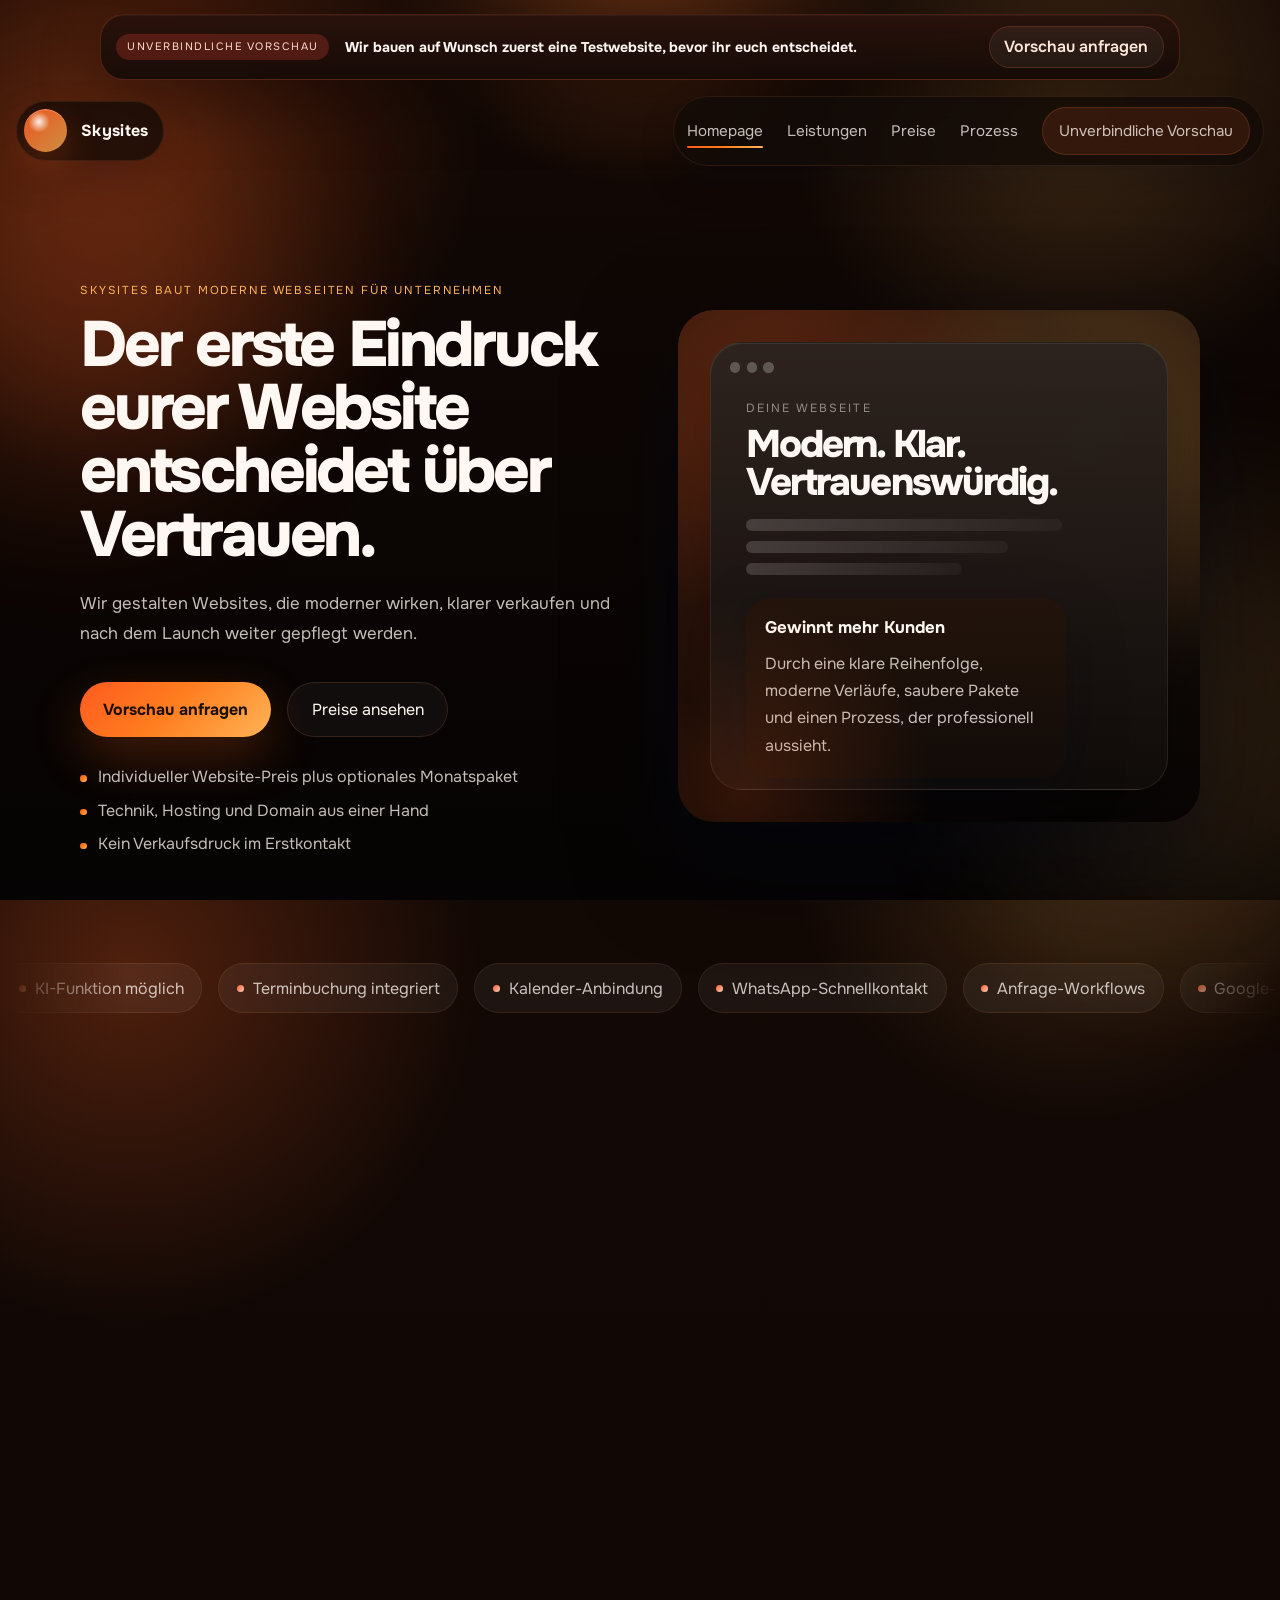
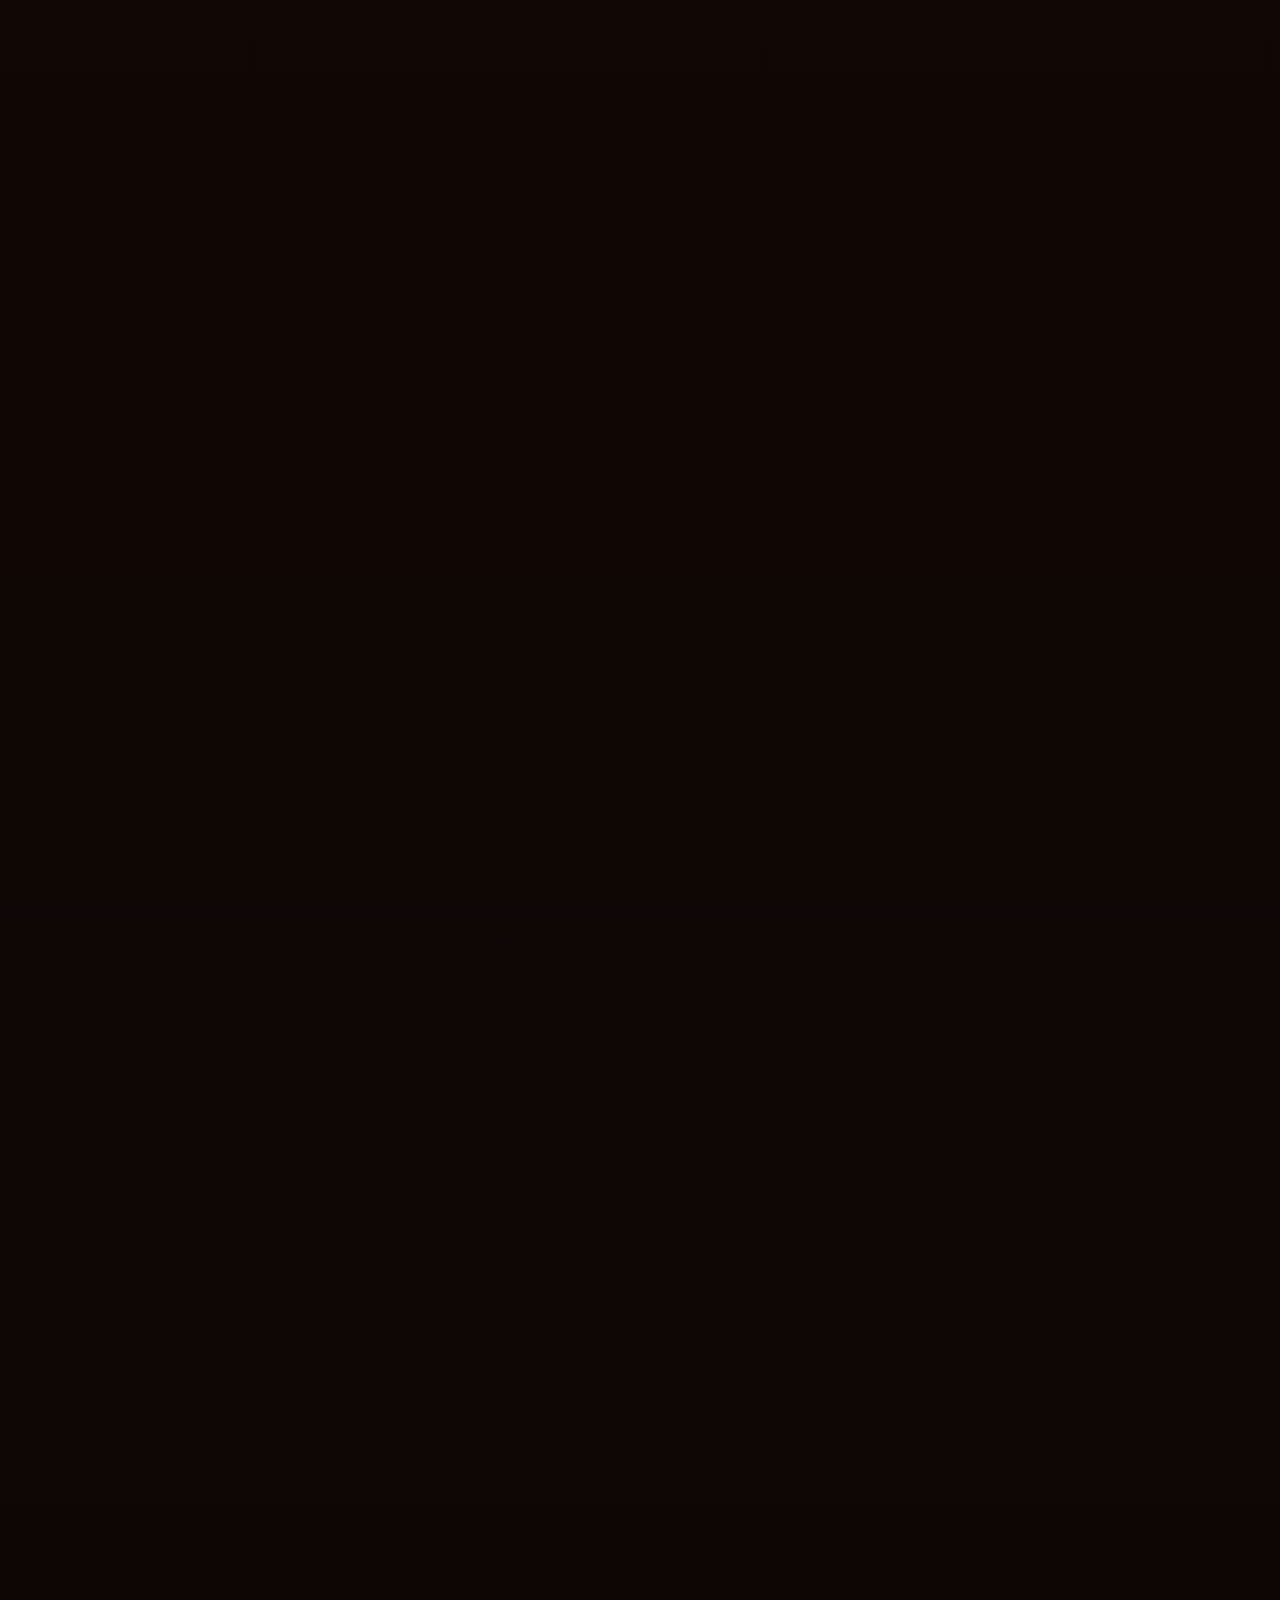
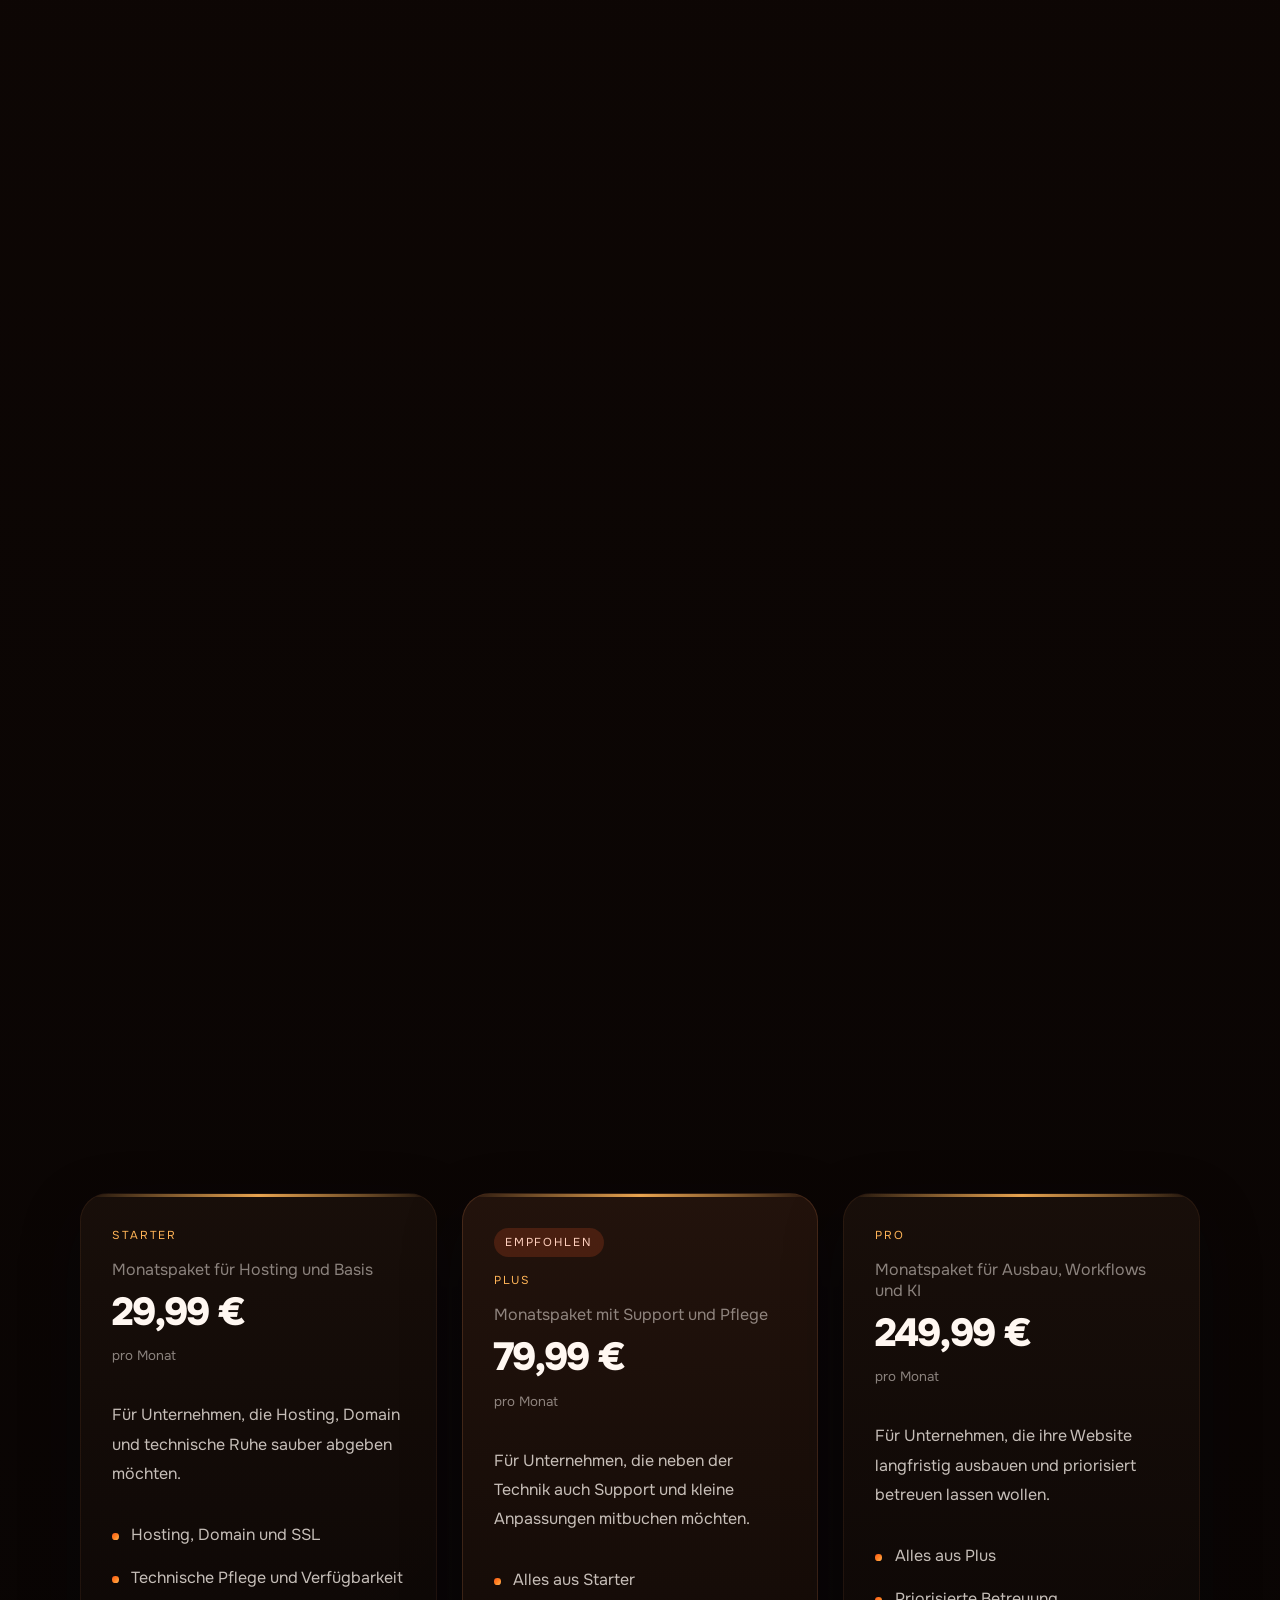
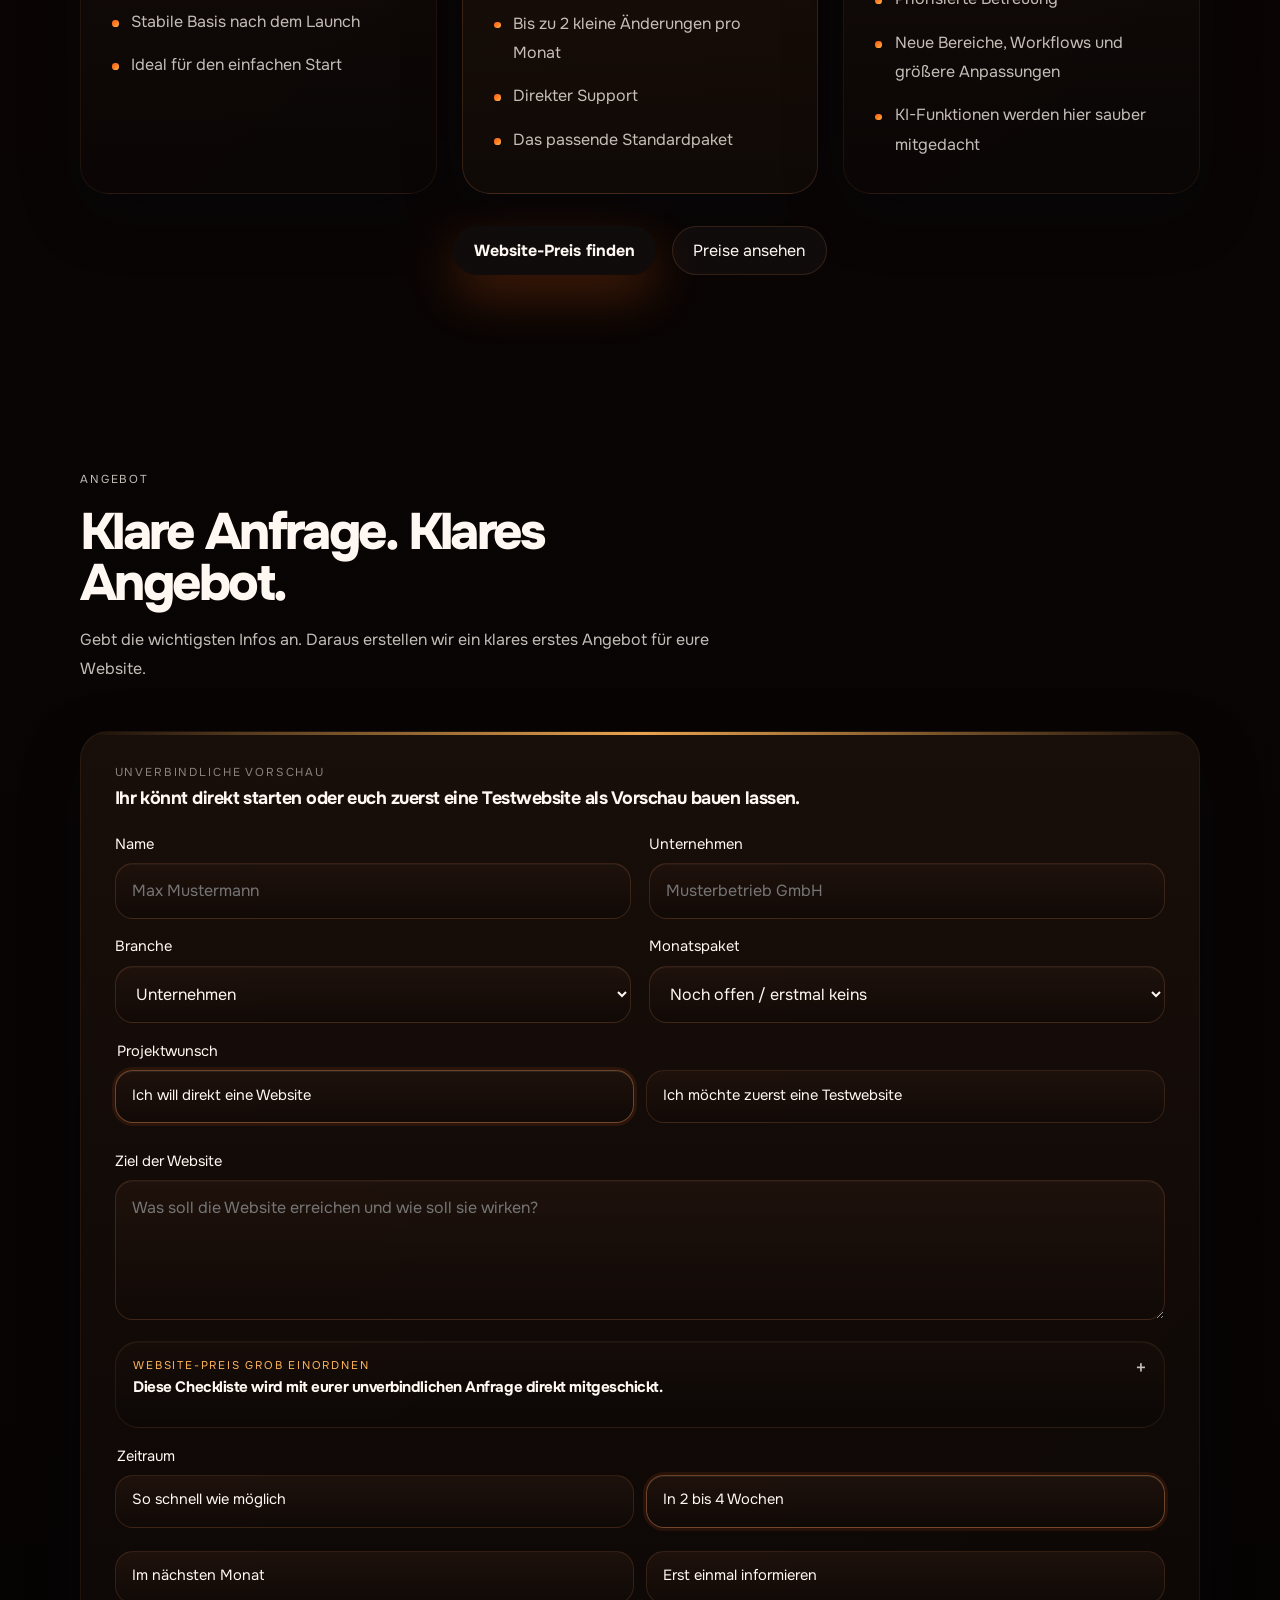
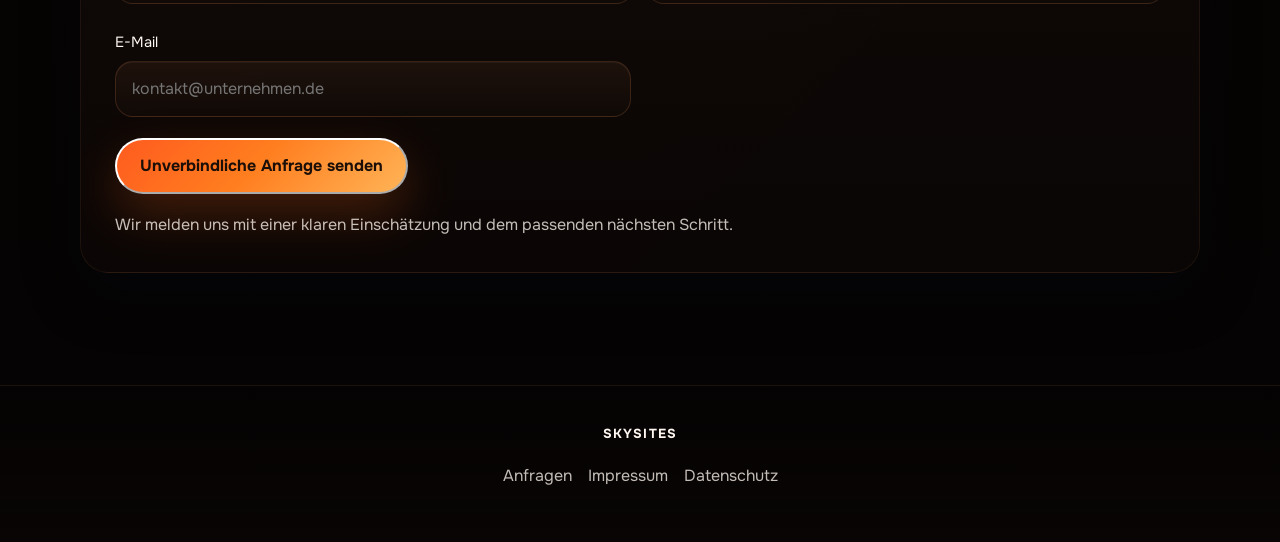
==== commit 941b0143: "Add files via upload" ====
--- a/index.html
+++ b/index.html
@@ -5,10 +5,10 @@
   <meta name="viewport" content="width=device-width, initial-scale=1.0, viewport-fit=cover">
   <meta name="apple-mobile-web-app-capable" content="yes">
   <meta name="mobile-web-app-capable" content="yes">
-  <meta name="color-scheme" content="dark light">
-  <meta name="theme-color" content="#120b08">
-  <meta name="theme-color" media="(prefers-color-scheme: light)" content="#120b08">
-  <meta name="theme-color" media="(prefers-color-scheme: dark)" content="#120b08">
+  <meta name="color-scheme" content="dark">
+  <meta name="theme-color" content="#140905">
+  <meta name="theme-color" media="(prefers-color-scheme: light)" content="#140905">
+  <meta name="theme-color" media="(prefers-color-scheme: dark)" content="#140905">
   <meta name="apple-mobile-web-app-status-bar-style" content="black-translucent">
   <title>Skysites | Moderne Webseiten für Unternehmen</title>
   <meta
--- a/styles.css
+++ b/styles.css
@@ -4,6 +4,11 @@
   --safe-right: env(safe-area-inset-right, 0px);
   --safe-bottom: env(safe-area-inset-bottom, 0px);
   --safe-left: env(safe-area-inset-left, 0px);
+  --page-background:
+    radial-gradient(circle at 50% -8%, rgba(255, 122, 44, 0.34), transparent 16rem),
+    radial-gradient(circle at 10% 14%, rgba(255, 100, 38, 0.26), transparent 22rem),
+    radial-gradient(circle at 84% 12%, rgba(255, 180, 87, 0.18), transparent 18rem),
+    linear-gradient(180deg, #140905 0%, #050303 100%);
   --bg: #120b08;
   --bg-deep: #070403;
   --surface: rgba(28, 16, 10, 0.72);
@@ -39,7 +44,7 @@
 
 html {
   scroll-behavior: smooth;
-  background: #120b08;
+  background: var(--page-background);
   color-scheme: dark;
   overflow-x: hidden;
   min-height: 100%;
@@ -47,10 +52,6 @@
 
 body {
   margin: 0;
-  padding-top: var(--safe-top);
-  padding-right: var(--safe-right);
-  padding-bottom: var(--safe-bottom);
-  padding-left: var(--safe-left);
   min-height: 100vh;
   min-height: 100dvh;
   min-height: 100%;
@@ -58,10 +59,7 @@
   font-family: "Onest", sans-serif;
   color: var(--text);
   background-color: #120b08;
-  background:
-    radial-gradient(circle at 10% 14%, rgba(255, 100, 38, 0.26), transparent 22rem),
-    radial-gradient(circle at 84% 12%, rgba(255, 180, 87, 0.18), transparent 18rem),
-    linear-gradient(180deg, #100907 0%, #050303 100%);
+  background: var(--page-background);
   overflow-x: hidden;
   overscroll-behavior-x: none;
   overscroll-behavior-y: none;
@@ -70,27 +68,13 @@
   position: relative;
 }
 
-body::before,
-body::after {
+body::before {
   content: "";
   position: fixed;
-  top: calc(var(--safe-top) * -1);
-  right: calc(var(--safe-right) * -1);
-  bottom: calc(var(--safe-bottom) * -1);
-  left: calc(var(--safe-left) * -1);
+  inset: 0;
   pointer-events: none;
   z-index: 0;
-}
-
-body::before {
-  background:
-    radial-gradient(circle at 10% 14%, rgba(255, 100, 38, 0.26), transparent 22rem),
-    radial-gradient(circle at 84% 12%, rgba(255, 180, 87, 0.18), transparent 18rem),
-    linear-gradient(180deg, #100907 0%, #050303 100%);
-}
-
-body::after {
-  background: radial-gradient(circle at center, transparent 42%, rgba(5, 3, 3, 0.24) 100%);
+  background: var(--page-background);
 }
 
 a {
@@ -216,7 +200,7 @@
   gap: 1rem;
   width: min(calc(100% - 2rem), 1080px);
   padding: 0.72rem 0.95rem;
-  margin-top: 0.85rem;
+  margin-top: max(0.85rem, calc(var(--safe-top) + 0.4rem));
   border-radius: 24px;
   background:
     linear-gradient(180deg, rgba(39, 17, 10, 0.96), rgba(19, 10, 7, 0.94)),
@@ -1508,7 +1492,7 @@
   justify-content: center;
   gap: 0.8rem;
   margin-top: 1rem;
-  padding: 2.2rem 1rem 3rem;
+  padding: 2.2rem 1rem calc(3rem + var(--safe-bottom));
   border-top: 1px solid rgba(255, 157, 96, 0.08);
   background: linear-gradient(180deg, rgba(10, 6, 5, 0), rgba(10, 6, 5, 0.82));
   text-align: center;
@@ -1617,16 +1601,16 @@
   .section,
   .page-hero,
   .proof-marquee {
-    width: min(calc(100% - 3rem), 31.5rem);
+    width: min(calc(100% - 3.5rem), 31rem);
     margin-inline: auto;
   }
 
   .site-header {
     position: sticky;
-    top: 0.5rem;
+    top: max(0.5rem, calc(var(--safe-top) + 0.35rem));
     align-items: center;
     padding: 0.72rem 0.82rem;
-    margin-top: 0.55rem;
+    margin-top: 0;
     border-radius: 22px;
     background:
       linear-gradient(180deg, rgba(22, 13, 9, 0.94), rgba(10, 6, 5, 0.9)),
@@ -1660,7 +1644,7 @@
   }
 
   .announcement-bar {
-    margin-top: 0.8rem;
+    margin-top: max(0.75rem, calc(var(--safe-top) + 0.3rem));
     padding: 0.78rem 0.92rem;
     border-radius: 22px;
   }
@@ -1888,7 +1872,7 @@
   .site-footer {
     flex-direction: column;
     align-items: center;
-    padding: 1.55rem 1rem 2.1rem;
+    padding: 1.55rem 1rem calc(2.1rem + var(--safe-bottom));
   }
 
   .brand {
@@ -1925,7 +1909,7 @@
 @media (max-width: 520px) {
   .announcement-bar {
     gap: 0.65rem;
-    width: min(calc(100% - 2.6rem), 26.5rem);
+    width: min(calc(100% - 3rem), 26rem);
     padding: 0.82rem 0.9rem;
   }
 
@@ -1963,8 +1947,8 @@
   }
 
   .site-header {
-    width: min(calc(100% - 2.6rem), 26.5rem);
-    top: 0.45rem;
+    width: min(calc(100% - 3rem), 26rem);
+    top: max(0.45rem, calc(var(--safe-top) + 0.3rem));
     padding: 0.68rem 0.75rem;
   }
 
